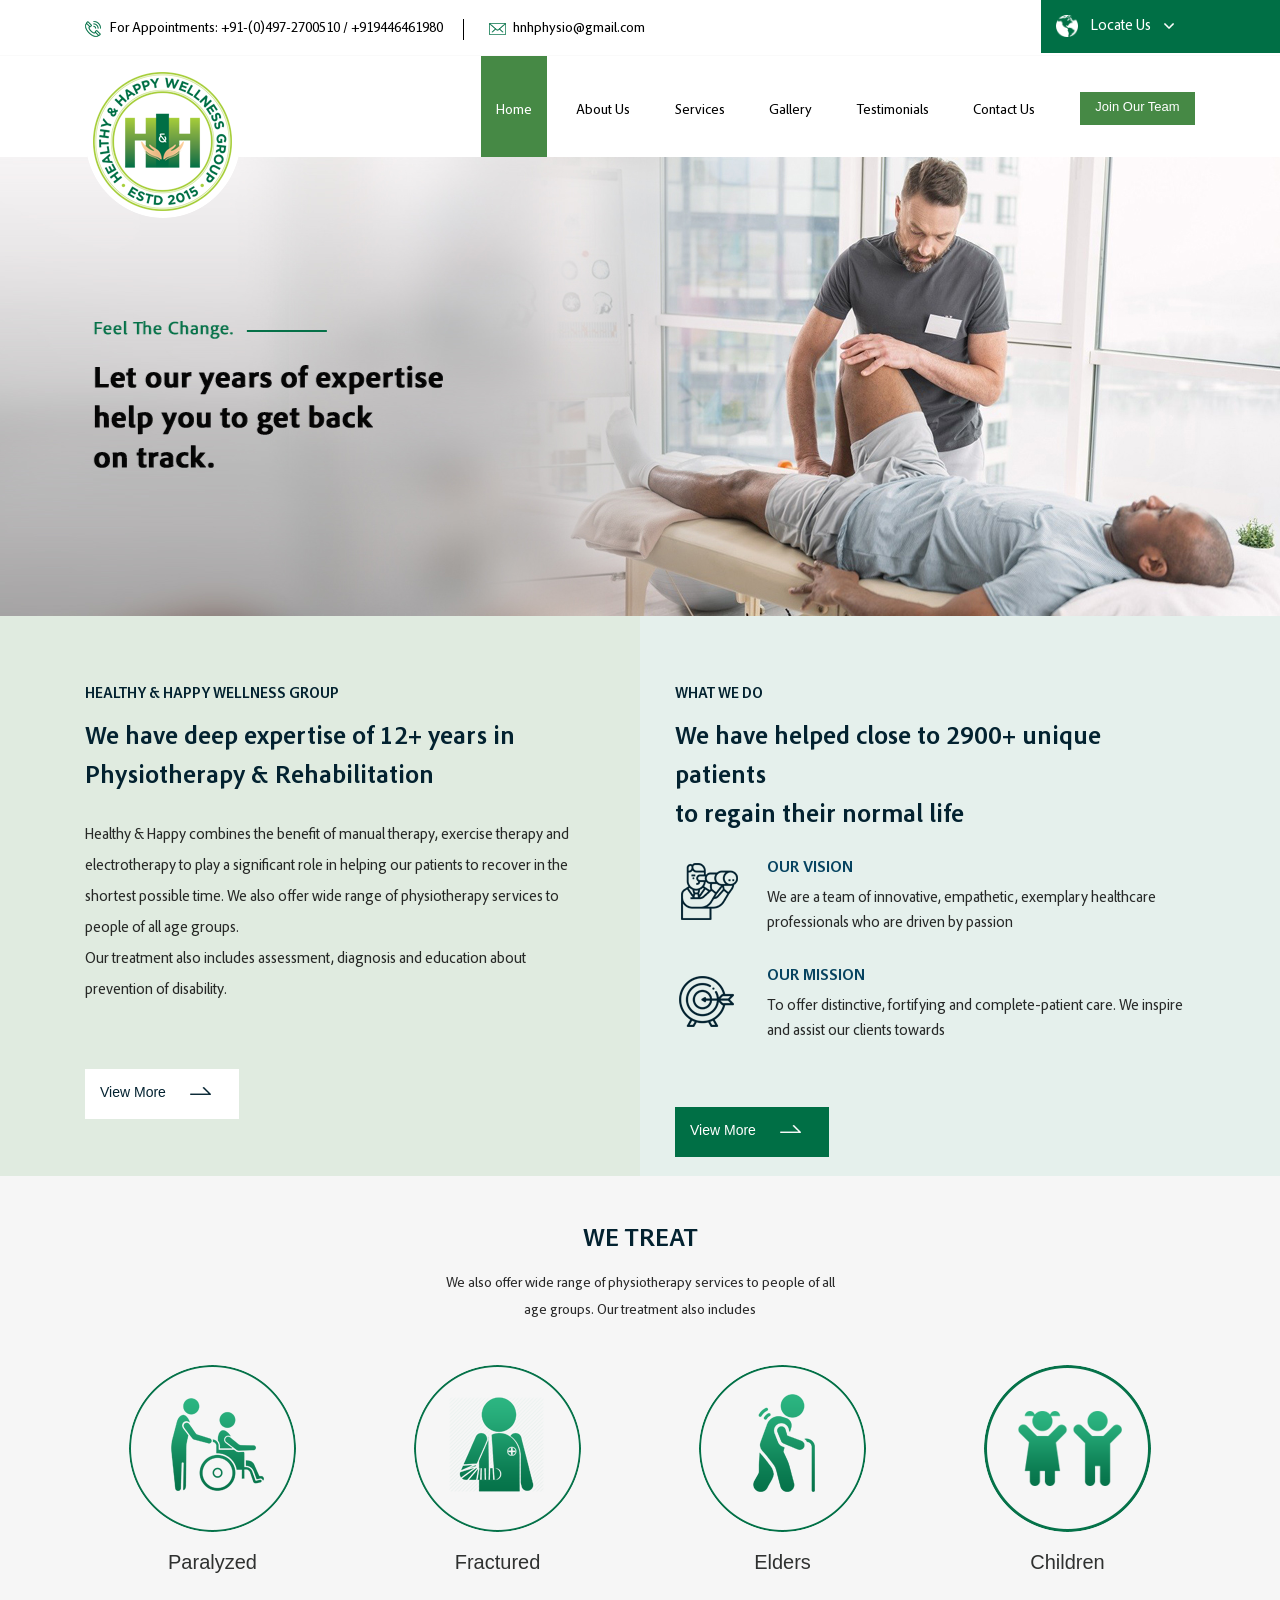
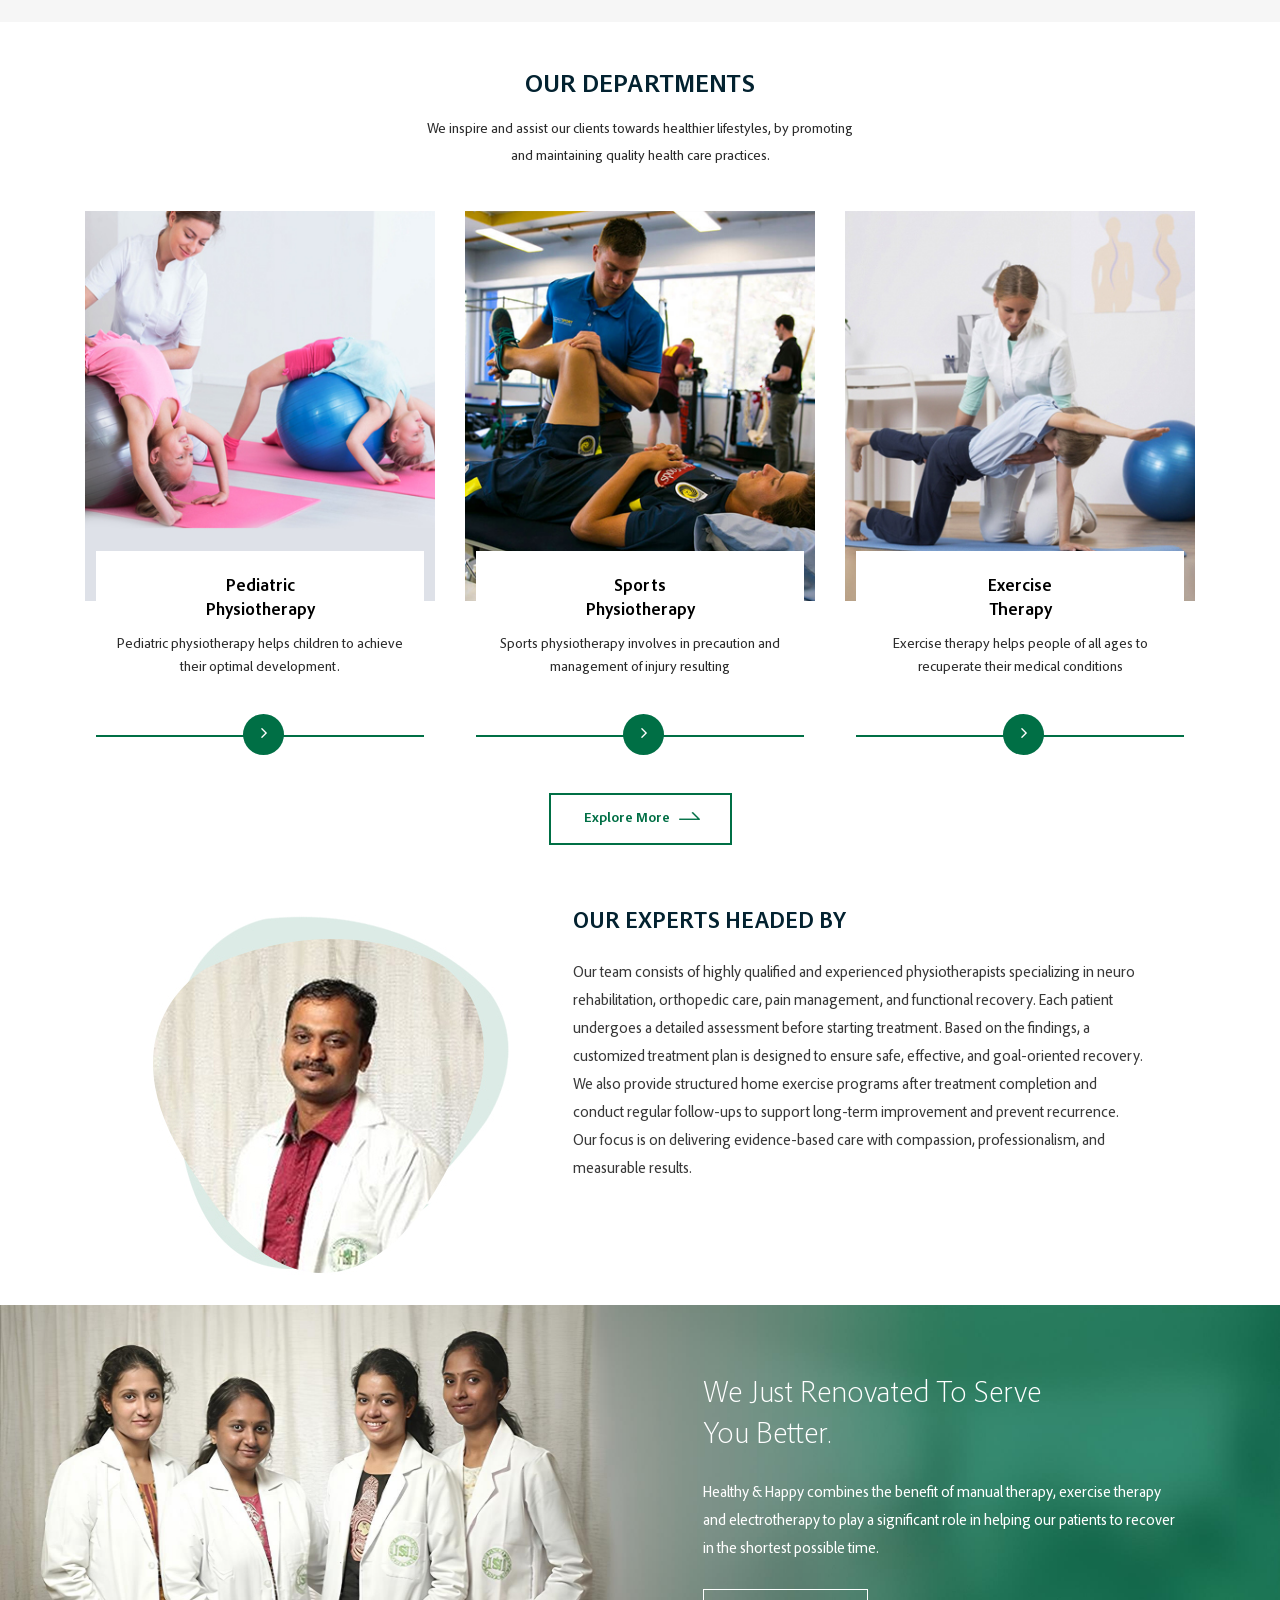
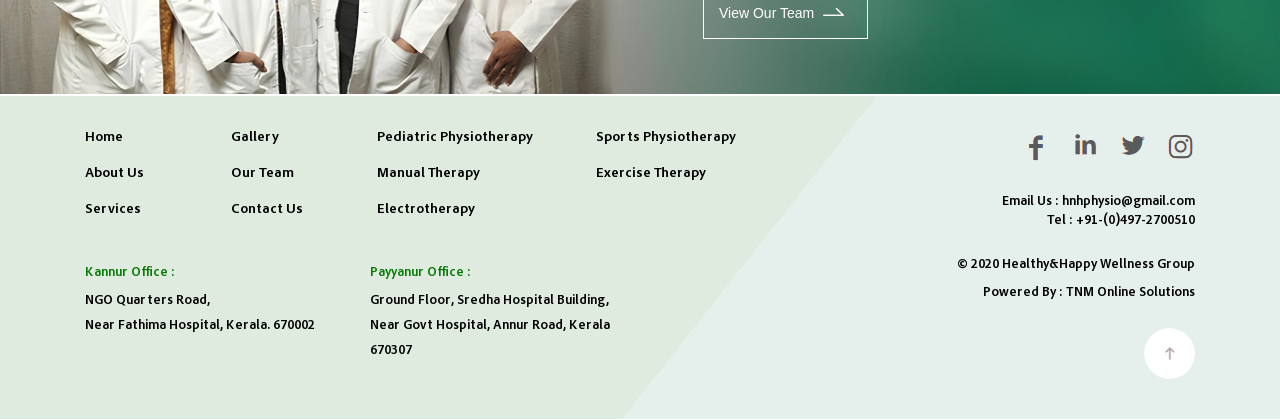
==== index.html @ 34bf558c "initial commit" ====
<!DOCTYPE html>
<html>
  <head>
    <meta http-equiv="Content-Type" content="text/html; charset=utf-8" />
    <title>
      Home | Healthy and Happy Wellness Group | Physiotherapy Center in Kannur
    </title>
    <link rel="icon" type="image/png" href="images/favicon.png" />
    <meta
      name="description"
      content="Healthy & Happy combines the benefit of manual therapy, exercise therapy and electrotherapy to play a significant role in helping our patients to recover in the shortest possible time. "
    />
    <meta
      name="keywords"
      content="Physiotherapy centers in kannur,Physiotherapists,Physiotherapy,Exercise therapy,Pediatric physiotherapy,Electrotherapy,Sports physiotherapy.Manual therapy"
    />
    <meta name="author" content="TNM Online Solutions" />
    <meta
      property="og:image"
      content="https://hnhwellnessgroup.com/images/og-image.jpg"
    />
    <meta property="og:site_name" content="Healthy and Happy Wellnessgroup " />

    <meta name="viewport" content="width=device-width, initial-scale=1.0" />
    <meta
      name="viewport"
      content="width=device-width, initial-scale=1, maximum-scale=1, user-scalable=0"
    />
    <link rel="stylesheet" type="text/css" href="css/bootstrap.css" />
    <link rel="stylesheet" href="css/owl.carousel.min.css" />
    <link rel="stylesheet" href="css/owl.theme.default.min.css" />
    <link rel="stylesheet" type="text/css" href="css/animate.css" />
    <link
      rel="stylesheet"
      href="https://cdnjs.cloudflare.com/ajax/libs/font-awesome/4.7.0/css/font-awesome.min.css"
    />
    <link rel="stylesheet" type="text/css" href="css/aos.css" />
    <link rel="stylesheet" type="text/css" href="css/happy.css" />
    <link rel="stylesheet" type="text/css" href="css/mobile.css" />
    <script type="text/javascript" src="js/jquery-3.4.1.min.js"></script>
    <script type="text/javascript" src="js/aos.js"></script>
    <script type="text/javascript" src="js/bootstrap.min.js"></script>
    <script src="https://ajax.googleapis.com/ajax/libs/jquery/3.4.1/jquery.min.js"></script>
    <link rel="stylesheet" href="css/flexslider.css" />
  </head>
  <body>
    <!-- TOP HEADER START -->

    <div class="top_header">
      <div class="container">
        <p class="top-address bord">
          <img src="images/tel.jpg" />
          For Appointments: +91-(0)497-2700510 / +919446461980
        </p>
        <p class="top-address">
          <img src="images/mail.jpg" />
          hnhphysio@gmail.com
        </p>
        <button class="locate">
          <span style="cursor: pointer" onclick="openNav()">
            <img src="images/globe.png" />
            Locate Us
            <img src="images/arrow-down.png" class="arrow-down" />
          </span>
        </button>
      </div>
    </div>

    <!-- TOP HEADER STOP -->

    <div id="myNav" class="overlay">
      <a href="javascript:void(0)" class="closebtn" onclick="closeNav()"
        >&times;</a
      >
      <div class="overlay-content">
        <div class="col-md-6 menu-panel">
          <iframe
            src="https://www.google.com/maps/embed?pb=!1m14!1m8!1m3!1d15617.494815952807!2d75.3723055!3d11.8790454!3m2!1i1024!2i768!4f13.1!3m3!1m2!1s0x0%3A0x91313e1a3570a539!2sHnH%20Physiotherapy%20and%20Wellness%20Center%20Kannur!5e0!3m2!1sen!2sin!4v1579870555144!5m2!1sen!2sin"
            width="100%"
            height="350"
            frameborder="0"
            style="border: 0"
            allowfullscreen=""
          ></iframe>
          <div class="modal-kannur">
            <strong>KANNUR OFFICE</strong> <br />
            Healthy & Happy Physiotherapy & Wellness Centre <br />
            Near Fathima Hospital, Kannur, Kerala. 670002 <br />
            Tel: +91-(0)497-2700510 , +919446461980
          </div>
        </div>

        <div class="col-md-6 menu-panelr">
          <iframe
            src="https://www.google.com/maps/embed?pb=!1m14!1m8!1m3!1d15603.898768705172!2d75.2104471!3d12.1138841!3m2!1i1024!2i768!4f13.1!3m3!1m2!1s0x0%3A0xd6998a115ddddc12!2sHealthy%20%26%20Happy%20Physiotherapy%20Clinic!5e0!3m2!1sen!2sin!4v1579870385156!5m2!1sen!2sin"
            width="100%"
            height="350"
            frameborder="0"
            style="border: 0"
            allowfullscreen=""
          ></iframe>
          <div class="modal-kannur">
            <strong>PAYYANUR OFFICE</strong> <br />
            Healthy & Happy Physiotherapy Clinic <br />
            Ground Floor, Sredha Hospital Building,<br />
            Near Govt Hospital, Annur Road,<br />
            Payyanur, Kerala 670307<br />
            Tel: +91-62380 55403, +91-(0)498-5209510
          </div>
        </div>
      </div>
    </div>

    <!-- BOTTOM HEADER START -->

    <div class="bottom_header">
      <div class="container">
        <a href="index.html"><img src="images/logo.png" class="logo" /></a>

        <div class="menu-nav">
          <div class="header_menu_area">
            <div class="mob_nav" id="mob_menu">
              <div></div>
              <div></div>
              <div></div>
              <div></div>
            </div>

            <a href="career.php" class="join-team">Join Our Team</a>

            <ul class="nav header_menu">
              <li><a href="index.html" class="active-link">Home</a></li>
              <li><a href="about.html">About Us</a></li>
              <li><a href="service.html">Services</a></li>
              <li><a href="gallery.html">Gallery</a></li>
              <li><a href="testimonial.html">Testimonials</a></li>
              <li><a href="contact.php">Contact Us</a></li>
              <li class="mb-join"><a href="career.php">Join Our Team</a></li>
            </ul>
          </div>
        </div>
      </div>
    </div>

    <!-- BOTTOM HEADER STOP -->

    <!-- slider -->
    <div class="banner-section">
      <section class="rev_slider_wrapper">
        <div id="slider1" class="rev_slider" data-version="5.0">
          <ul>
            <li data-transition="slidingoverlayleft">
              <img
                src="images/slider_1.jpg"
                data-bgposition="top center"
                data-bgfit="cover"
                data-bgrepeat="no-repeat"
                data-bgparallax="1"
              />
              <div
                class="tp-caption tp-resizeme"
                data-x="left"
                data-hoffset="15"
                data-y="center"
                data-voffset="10"
                data-transform_idle="o:1;"
                data-transform_in="x:[-175%];y:0px;z:0;rX:0;rY:0;rZ:0;sX:1;sY:1;skX:0;skY:0;opacity:0.01;s:3000;e:Power3.easeOut;"
                data-transform_out="s:1000;e:Power3.easeInOut;s:1000;e:Power3.easeInOut;"
                data-mask_in="x:[100%];y:0;s:inherit;e:inherit;"
                data-splitin="none"
                data-splitout="none"
                data-responsive_offset="on"
                data-start="700"
              >
                <img class="tag-imgs" src="images/tagline1.png" />
              </div>
            </li>

            <li data-transition="slidingoverlayleft">
              <img
                src="images/slider_2.jpg"
                data-bgposition="top center"
                data-bgfit="cover"
                data-bgrepeat="no-repeat"
                data-bgparallax="1"
              />
              <div
                class="tp-caption tp-resizeme"
                data-x="left"
                data-hoffset="15"
                data-y="center"
                data-voffset="10"
                data-transform_idle="o:1;"
                data-transform_in="x:[-175%];y:0px;z:0;rX:0;rY:0;rZ:0;sX:1;sY:1;skX:0;skY:0;opacity:0.01;s:3000;e:Power3.easeOut;"
                data-transform_out="s:1000;e:Power3.easeInOut;s:1000;e:Power3.easeInOut;"
                data-mask_in="x:[100%];y:0;s:inherit;e:inherit;"
                data-splitin="none"
                data-splitout="none"
                data-responsive_offset="on"
                data-start="700"
              >
                <img class="tag-imgs" src="images/tagline2.png" />
              </div>
            </li>

            <li data-transition="slidingoverlayleft">
              <img
                src="images/slider_4.jpg"
                data-bgposition="top center"
                data-bgfit="cover"
                data-bgrepeat="no-repeat"
                data-bgparallax="1"
              />
              <div
                class="tp-caption tp-resizeme"
                data-x="left"
                data-hoffset="15"
                data-y="center"
                data-voffset="10"
                data-transform_idle="o:1;"
                data-transform_in="x:[-175%];y:0px;z:0;rX:0;rY:0;rZ:0;sX:1;sY:1;skX:0;skY:0;opacity:0.01;s:3000;e:Power3.easeOut;"
                data-transform_out="s:1000;e:Power3.easeInOut;s:1000;e:Power3.easeInOut;"
                data-mask_in="x:[100%];y:0;s:inherit;e:inherit;"
                data-splitin="none"
                data-splitout="none"
                data-responsive_offset="on"
                data-start="700"
              >
                <img class="tag-imgs" src="images/tagline3.png" />
              </div>
            </li>

            <li data-transition="slidingoverlayleft">
              <img
                src="images/slider_3.jpg"
                data-bgposition="top center"
                data-bgfit="cover"
                data-bgrepeat="no-repeat"
                data-bgparallax="1"
              />
              <div
                class="tp-caption tp-resizeme"
                data-x="left"
                data-hoffset="15"
                data-y="center"
                data-voffset="10"
                data-transform_idle="o:1;"
                data-transform_in="x:[-175%];y:0px;z:0;rX:0;rY:0;rZ:0;sX:1;sY:1;skX:0;skY:0;opacity:0.01;s:3000;e:Power3.easeOut;"
                data-transform_out="s:1000;e:Power3.easeInOut;s:1000;e:Power3.easeInOut;"
                data-mask_in="x:[100%];y:0;s:inherit;e:inherit;"
                data-splitin="none"
                data-splitout="none"
                data-responsive_offset="on"
                data-start="700"
              >
                <img class="tag-imgs" src="images/tagline4.png" />
              </div>
            </li>
          </ul>
        </div>
      </section>
    </div>
    <!-- slider -->

    <!-- welcome -->
    <section class="panel-welcome">
      <div class="left-50"></div>
      <div class="right-50"></div>
      <div class="container">
        <div class="row" style="float: left">
          <div class="col-md-6 top-540">
            <h1>Healthy & Happy Wellness Group</h1>
            <h2>
              We have deep expertise of 12+ years in <br />
              Physiotherapy & Rehabilitation
            </h2>
            <p>
              Healthy & Happy combines the benefit of manual therapy, exercise
              therapy and electrotherapy to play a significant role in helping
              our patients to recover in the shortest possible time. We also
              offer wide range of physiotherapy services to people of all age
              groups. <br />
              Our treatment also includes assessment, diagnosis and education
              about prevention of disability.
            </p>
            <a href="about.html" class="nav-one">
              View More <img src="images/button_arrow1.png" />
            </a>
          </div>

          <div class="col-md-6 top-540 pl-35">
            <h1>What We Do</h1>
            <h2>
              We have helped close to 2900+ unique patients <br />to regain
              their normal life
            </h2>
            <div class="vision">
              <div class="vision-img"><img src="images/vision.png" /></div>
              <div class="vision-detail">
                <h1>Our Vision</h1>
                <p>
                  We are a team of innovative, empathetic, exemplary healthcare
                  professionals who are driven by passion
                </p>
              </div>
            </div>

            <div class="vision">
              <div class="vision-img"><img src="images/mission.png" /></div>
              <div class="vision-detail">
                <h1>our mission</h1>
                <p>
                  To offer distinctive, fortifying and complete-patient care. We
                  inspire and assist our clients towards
                </p>
              </div>
            </div>
            <a href="about.html" class="nav-two">
              View More <img src="images/button_arrow2.png" />
            </a>
          </div>
        </div>
      </div>
    </section>
    <!-- welcome -->

    <!-- we-treat-->
    <section class="treat-panel">
      <div class="container">
        <div class="row">
          <div class="col-md-12">
            <h1>We Treat</h1>
            <p>
              We also offer wide range of physiotherapy services to people of
              all <br />
              age groups. Our treatment also includes
            </p>
          </div>

          <!-- Paralyzed-->
          <div class="col-md-3 dp50">
            <div class="treat-hv">
              <div class="treat-img">
                <img class="img-fluid" src="images/treat_1.png" />
              </div>
              <div class="treat-name">Paralyzed</div>
            </div>
          </div>
          <!-- Paralyzed-->

          <!--Fractured-->
          <div class="col-md-3 dp50">
            <div class="treat-hv">
              <div class="treat-img">
                <img class="img-fluid" src="images/treat_2.png" />
              </div>
              <div class="treat-name">Fractured</div>
            </div>
          </div>
          <!-- Fractured-->

          <!--Elders-->
          <div class="col-md-3 dp50">
            <div class="treat-hv">
              <div class="treat-img">
                <img class="img-fluid" src="images/treat_3.png" />
              </div>
              <div class="treat-name">Elders</div>
            </div>
          </div>
          <!--Elders-->

          <!--Children-->
          <div class="col-md-3 dp50">
            <div class="treat-hv">
              <div class="treat-img">
                <img class="img-fluid" src="images/treat_4.png" />
              </div>
              <div class="treat-name">Children</div>
            </div>
          </div>
          <!--Children-->
        </div>
      </div>
    </section>
    <!-- we-treat-->

    <!-- ourdepartment-->
    <section class="department-panel">
      <div class="container">
        <div class="row">
          <div class="col-md-12">
            <h1>Our Departments</h1>
            <p>
              We inspire and assist our clients towards healthier lifestyles, by
              promoting <br />
              and maintaining quality health care practices.
            </p>
          </div>

          <div class="col-md-4">
            <div class="department-img">
              <img class="img-fluid" src="images/pediatric.jpg" />
            </div>
            <div class="dep-bg">
              <h1>
                Pediatric <br />
                Physiotherapy
              </h1>
              <p>
                Pediatric physiotherapy helps children to achieve <br />
                their optimal development.
              </p>
              <div class="nav-align">
                <a href="service.html" class="nav-center"
                  ><i class="fa fa-angle-right" aria-hidden="true"></i
                ></a>
              </div>
            </div>
          </div>

          <div class="col-md-4">
            <div class="department-img">
              <img class="img-fluid" src="images/sports.jpg" />
            </div>
            <div class="dep-bg">
              <h1>
                Sports <br />
                Physiotherapy
              </h1>
              <p>
                Sports physiotherapy involves in precaution and <br />
                management of injury resulting
              </p>
              <div class="nav-align">
                <a href="service.html" class="nav-center"
                  ><i class="fa fa-angle-right" aria-hidden="true"></i
                ></a>
              </div>
            </div>
          </div>

          <div class="col-md-4">
            <div class="department-img">
              <img class="img-fluid" src="images/exercise.jpg" />
            </div>
            <div class="dep-bg">
              <h1>
                Exercise <br />
                Therapy
              </h1>
              <p>
                Exercise therapy helps people of all ages to <br />
                recuperate their medical conditions
              </p>
              <div class="nav-align">
                <a href="service.html" class="nav-center"
                  ><i class="fa fa-angle-right" aria-hidden="true"></i
                ></a>
              </div>
            </div>
          </div>

          <div class="video_btn">
            <a href="service.html" class="freecall">
              Explore More <img src="images/button_arrow.png" />
            </a>
          </div>
        </div>
      </div>
    </section>
    <!-- ourdepartment-->

    <!--expert-->
    <section class="expert-sec">
      <div class="container">
        <div class="row">
          <div class="col-md-12">
            <img class="expert-img img-fluid" src="images/expert_head.jpg" />
            <!-- <h1></h1> -->
            <h2>Our Experts headed by</h2>
            <p>
              Our team consists of highly qualified and experienced physiotherapists specializing in neuro
rehabilitation, orthopedic care, pain management, and functional recovery.
Each patient undergoes a detailed assessment before starting treatment. Based on the findings, a
customized treatment plan is designed to ensure safe, effective, and goal-oriented recovery.
We also provide structured home exercise programs after treatment completion and conduct regular
follow-ups to support long-term improvement and prevent recurrence.
Our focus is on delivering evidence-based care with compassion, professionalism, and measurable
results.
            </p>
          </div>
        </div>
      </div>
    </section>
    <!--expert-->

    <!--team-->
    <section class="teambg">
      <div class="container">
        <div class="col-md-6 pull-right team-wd">
          <h1>
            We Just Renovated To Serve <br />
            You Better.
          </h1>
          <p>
            Healthy & Happy combines the benefit of manual therapy, exercise
            therapy and electrotherapy to play a significant role in helping our
            patients to recover in the shortest possible time.
          </p>
          <a href="team.html" class="team-nav"
            >View Our Team <img src="images/button_arrow2.png"
          /></a>
        </div>
      </div>
    </section>
    <!--team-->

    <section class="footer">
      <div class="container">
        <div class="row">
          <div class="col-md-8">
            <!--quicklinks-->
            <div class="link-20">
              <a href="index.html" class="nav-quick">Home</a>
              <a href="about.html" class="nav-quick">About Us</a>
              <a href="service.html" class="nav-quick">Services</a>
            </div>
            <div class="link-20">
              <a href="gallery.html" class="nav-quick">Gallery</a>
              <a href="team.html" class="nav-quick">Our Team</a>
              <a href="contact.php" class="nav-quick">Contact Us</a>
            </div>
            <div class="link-30">
              <a href="service.html" class="nav-quick"
                >Pediatric Physiotherapy</a
              >
              <a href="service.html" class="nav-quick">Manual Therapy</a>
              <a href="service.html" class="nav-quick">Electrotherapy</a>
            </div>
            <div class="link-30">
              <a href="service.html" class="nav-quick">Sports Physiotherapy</a>
              <a href="service.html" class="nav-quick">Exercise Therapy</a>
            </div>
            <!--quicklinks-->

            <div class="address">
              <h1>Kannur Office :</h1>
              <p>
                NGO Quarters Road,<br />
                Near Fathima Hospital, Kerala. 670002
              </p>
            </div>

            <div class="address">
              <h1>Payyanur Office :</h1>
              <p>
                Ground Floor, Sredha Hospital Building,<br />
                Near Govt Hospital, Annur Road, Kerala 670307
              </p>
            </div>
          </div>

          <div class="col-md-4">
            <div class="ftr-social">
              <a href="" class="hvr-ftr" style="margin-right: 0px"
                ><img src="images/f4.png"
              /></a>
              <a href="" class="hvr-ftr"><img src="images/f3.png" /></a>
              <a href="" class="hvr-ftr"><img src="images/f2.png" /></a>
              <a
                href="https://www.facebook.com/HnHPhysiotherapyKannur"
                target="_blank"
                class="hvr-ftr"
                ><img src="images/f1.png"
              /></a>
            </div>

            <div class="ftr-tel">
              Email Us : hnhphysio@gmail.com
              <strong class="tel-new">Tel : +91-(0)497-2700510</strong>
            </div>

            <div class="copyright">
              © 2020 Healthy&Happy Wellness Group <br />
              Powered By :
              <a
                class="tnm"
                href="https://tnmonlinesolutions.com/"
                target="_blank"
                >TNM Online Solutions</a
              >
            </div>

            <div id="stop" class="scrollTop">
              <span
                ><a href=""><img src="images/top.png" /></a
              ></span>
            </div>
          </div>
        </div>
      </div>
    </section>

    <script type="text/javascript" src="js/nav.js"></script>
    <script src="js/jquery-3.4.1.min.js"></script>
    <script src="js/happy.js"></script>

    <script>
      AOS.init({
        duration: 1000,
        once: 1,
      });
    </script>

    <script>
      // BY KAREN GRIGORYAN

      $(document).ready(function () {
        /******************************
      BOTTOM SCROLL TOP BUTTON
   ******************************/

        // declare variable
        var scrollTop = $(".scrollTop");

        $(window).scroll(function () {
          // declare variable
          var topPos = $(this).scrollTop();

          // if user scrolls down - show scroll to top button
          if (topPos > 100) {
            $(scrollTop).css("opacity", "1");
          } else {
            $(scrollTop).css("opacity", "0");
          }
        }); // scroll END

        //Click event to scroll to top
        $(scrollTop).click(function () {
          $("html, body").animate(
            {
              scrollTop: 0,
            },
            800
          );
          return false;
        }); // click() scroll top EMD

        /*************************************
    LEFT MENU SMOOTH SCROLL ANIMATION
   *************************************/
        // declare variable
        var h1 = $("#h1").position();
        var h2 = $("#h2").position();
        var h3 = $("#h3").position();

        $(".link1").click(function () {
          $("html, body").animate(
            {
              scrollTop: h1.top,
            },
            500
          );
          return false;
        }); // left menu link2 click() scroll END

        $(".link2").click(function () {
          $("html, body").animate(
            {
              scrollTop: h2.top,
            },
            500
          );
          return false;
        }); // left menu link2 click() scroll END

        $(".link3").click(function () {
          $("html, body").animate(
            {
              scrollTop: h3.top,
            },
            500
          );
          return false;
        }); // left menu link3 click() scroll END
      }); // ready() END
    </script>

    <!-- revolution slider js -->
    <script src="js/jquery.themepunch.tools.min.js"></script>
    <script src="js/jquery.themepunch.revolution.min.js"></script>
    <script src="js/revolution.extension.actions.min.js"></script>
    <script src="js/revolution.extension.carousel.min.js"></script>
    <script src="js/revolution.extension.kenburn.min.js"></script>
    <script src="js/revolution.extension.layeranimation.min.js"></script>
    <script src="js/revolution.extension.migration.min.js"></script>
    <script src="js/revolution.extension.navigation.min.js"></script>
    <script src="js/revolution.extension.parallax.min.js"></script>
    <script src="js/revolution.extension.slideanims.min.js"></script>
    <script src="js/revolution.extension.video.min.js"></script>
    <script>
      function revolutionSliderActiver() {
        if ($(".rev_slider_wrapper #slider1").length) {
          $("#slider1").revolution({
            sliderType: "standard",
            sliderLayout: "auto",
            delay: 5000,

            navigationType: "bullet",
            navigationArrows: "0",
            navigationStyle: "preview3",

            dottedOverlay: "yes",

            hideTimerBar: "off",
            onHoverStop: "off",
            navigation: {
              arrows: { enable: true },
            },
            gridwidth: [1200],
            gridheight: [459, 459, 459, 459],
          });
        }
      }
      $(document).ready(function (e) {
        revolutionSliderActiver();
      });
    </script>

    <script>
      function openNav() {
        document.getElementById("myNav").style.height = "100%";
      }
      function closeNav() {
        document.getElementById("myNav").style.height = "0%";
      }
    </script>
  </body>
</html>
---- css/happy.css ----
@font-face {
  font-family: 'AdobeClean-Regular';
  src: url('../fonts/AdobeClean-Regular.eot?#iefix') format('embedded-opentype'),  
  url('../fonts/AdobeClean-Regular.woff') format('woff'), 
  url('../fonts/AdobeClean-Regular.ttf')  format('truetype'), 
  url('../fonts/AdobeClean-Regular.svg#AdobeClean-Regular') format('svg');
  font-weight: normal;
  font-style: normal;
}

@font-face {
  font-family: 'AdobeClean-Bold';
  src: url('../fonts/AdobeClean-Bold.eot?#iefix') format('embedded-opentype'),  
  url('../fonts/AdobeClean-Bold.woff') format('woff'), 
  url('../fonts/AdobeClean-Bold.ttf')  format('truetype'), 
  url('../fonts/AdobeClean-Bold.svg#AdobeClean-Bold') format('svg');
  font-weight: normal;
  font-style: normal;
}

@font-face {
  font-family: 'AdobeClean-Light';
  src: url('../fonts/AdobeClean-Light.eot?#iefix') format('embedded-opentype'),  
  url('../fonts/AdobeClean-Light.woff') format('woff'), 
  url('../fonts/AdobeClean-Light.ttf')  format('truetype'), 
  url('../fonts/AdobeClean-Light.svg#AdobeClean-Light') format('svg');
  font-weight: normal;
  font-style: normal;
}

body{

}

p{
	font-family: 'AdobeClean-Regular'!important;
}

h1{
	font-family: 'AdobeClean-Bold' !important;
}

h2{
	font-family: 'AdobeClean-Bold' !important;
}


a{
	  transition: all ease-in-out 0.5s;
    -o-transition: all ease-in-out 0.5s;
    -ms-transition: all ease-in-out 0.5s;
    -moz-transition: all ease-in-out 0.5s;
    -webkit-transition: all ease-in-out 0.5s;
}

/* width */
::-webkit-scrollbar {
 width:4px;
}

/* Track */
::-webkit-scrollbar-track {
 box-shadow: inset 0 0 0px #006f45; 
 border-radius:0px;
}

/* Handle */
::-webkit-scrollbar-thumb {
 background:#006f45;
 border-radius:0px;
}



.tel-new{
    float:left;
    font-weight:normal;
    width:100%;
}

.top_header{
	width: 100%;
	float: left;
	height: 56px;
	display: flex;
	align-items: center;
	background: #FFFFFF;
	position: relative;
	border-bottom: solid 1px rgba(0, 0, 0, 0.02);
}

.top-address{
	font-size: 14px;
	color: #000000;
	position: relative;
	display: inline-block;
	padding: 0px 0px 0px 25px!important;
	border-right: 0px;
	margin: 0px!important;
}

.top-address img{
	position: absolute;
	top: 0;
	left: 0;
}

.bord{
	padding: 0px 20px 0px 25px!important;
	border-right: 1px solid #000000;
	margin: 0px 20px 0px 0px!important;
}

.locate{
	background: #006f45;
	padding: 15px;
	border: 0;
	color: #FFFFFF;
	width: 239px;
	text-align: left;
	position: absolute;
	top: 0;
	font-size: 15px;
	font-family: 'AdobeClean-Regular'!important;
	right: 0;
	/*bottom: 0;*/
}

.locate:focus{
	outline: 0;
}

.locate img{
	height: 22px;
	padding-right: 10px;
}

.arrow-down{
	height: 10px!important;
	margin-left: 10px;
}





.bottom_header{
	width: 100%;
	float: left;
	background: #FFFFFF;
	/*background: gold;*/
}

.logo{
	margin-bottom: -61px;
	position: relative;
	z-index: 11;
}

.nav{
	float: right;
}

.nav li{
	margin-right: 10px;
}

.nav li:last-child{
	margin-right: 0px;
}

.nav li a{
	padding: 40px 10px;
	float: left;
	font-size: 14px;
	font-family: 'AdobeClean-Regular'!important;
	color: #000000;
	position: relative;
	z-index: 1;
	overflow: hidden;
}

.nav li a:hover{
	text-decoration: none;
	color: #FFFFFF;
}

.nav li a::before{
	content: '';
	position: absolute;
	top: 0;
	left: 0;
	height: 100%;
	width: 100%;
	background: #006f45;
	z-index: -1;
	opacity: 0;
	transform: scale(0)rotate(0deg);
	transition-duration: .5s;
}

.nav li a:hover::before{
	opacity: 1;
	transform: scale(2)rotate(90deg);
}

.active-link{
	background: #468945;
	color: #FFFFFF!important;
}

.slider{
	float:left;
	width:100%;
	height:350px;
	background:#000;
}


.left-50{
	float:left;
	width:50%;
	background:#e0ebe0;
	padding-top:70px;
	height: 560px;
}


.right-50{
	float:left;
	width:50%;
	background:#e5f0ec;
	padding-top:70px;
	height: 560px;
}

.panel-welcome{
	height: 560px;
	float:left;
	width:100%;
}


.panel-welcome h1{
	width:100%;
	float:left;
	font-size:15px;
	color:#032230;
	text-transform:uppercase;
}

.top-540{
	margin-top: -490px;
}


.panel-welcome h2{
	width:100%;
	float:left;
	font-size:25px;
	color:#032230;
	line-height:28px;
	margin-top: 7px;
	line-height: 39px;
}

.panel-welcome p{
	width:100%;
	float:left;
	font-size:15px;
	color: rgba(0, 0, 0, 0.83);
	line-height: 31px;
	padding-right: 30px;
	margin-top: 15px;
}

.nav-one{
	float:left;
	background:#ffff;
	color:#032230;
	font-size:14px;
	width:154px;
	height:50px;
	padding-left:15px;
	line-height: 47px;
	margin-top:47px;
}

.nav-one img{
	position:relative;
	top: -2px;
	left: 19px;
}

.nav-one:hover {
	text-decoration:none !important;
	margin-left:10px;
}

.pr-none{
	padding-right:0px !important;
}

.pl-35{
	padding-left:35px;
}

.vision{
	float:left;
	width:100%;
	margin-top:15px;
}

.vision-img{
	float:left;
	width:67px;
}

.vision-detail{
	float:left;
	width:85%;
	padding-left: 25px;
}

.vision-detail h1{
	float:left;
	width:100%;
	font-size:16px;
	color:#064360;
	text-transform:uppercase;
}

.vision-detail p{
    width: 100%;
    float: left;
    font-size: 15px;
    color: rgba(0, 0, 0, 0.83);
    line-height: 25px;
    margin-top: 0px !important;
    padding-right: 0px;
}

.nav-two {
    float: left;
    background: #006f45;
    color: #ffff;
    font-size: 14px;
    width: 154px;
    height: 50px;
    padding-left: 15px;
    line-height: 47px;
    margin-top: 47px;
}

.nav-two:hover {
    text-decoration: none !important;
    margin-left: 10px;
    color:#ffff;
}

.nav-two img{
	
	position:relative;
	top: -2px;
	left: 19px;
}

.treat-panel{
	float:left;
	width:100%;
	background:#f6f6f6;
	padding-top:50px;
	padding-bottom: 30px;
}

.treat-panel p{
	float:left;
	font-size: 14px;
	color: rgba(0, 0, 0, 0.83);
	width:100%;
	text-align:center;
	line-height:27px;
	margin-bottom: 40px;
}

.treat-panel h1{
	width:100%;
	float:left;
	color:#032230;
	font-size:25px;
	text-transform:uppercase;
	text-align:center;
	margin-bottom:15px;
}

.treat-img{
	float:left;
	width:100%;
	text-align:center;
}

.treat-hv{
	float:left;
	width:100%;
	text-align:center;
	cursor:pointer;
	color: #2f3130;
	  transition: all ease-in-out 0.5s;
    -o-transition: all ease-in-out 0.5s;
    -ms-transition: all ease-in-out 0.5s;
    -moz-transition: all ease-in-out 0.5s;
    -webkit-transition: all ease-in-out 0.5s;
}



.treat-hv:hover{
color:#0e8155;
margin-top:-10px;
  transition: all ease-in-out 0.5s;
    -o-transition: all ease-in-out 0.5s;
    -ms-transition: all ease-in-out 0.5s;
    -moz-transition: all ease-in-out 0.5s;
    -webkit-transition: all ease-in-out 0.5s;
}

.treat-name{
	float:left;
	width:100%;
	font-size:20px;
	text-align:center;
	padding-top:15px;
	padding-bottom:15px;
}

.department-panel {
    float: left;
    width: 100%;
    padding-top: 50px;
    padding-bottom: 30px;
}

.department-panel  h1 {
    width: 100%;
    float: left;
    color: #032230;
    font-size: 25px;
    text-transform: uppercase;
    text-align: center;
    margin-bottom: 15px;
}

.department-panel p {
    float: left;
    font-size: 14px;
    color: rgba(0, 0, 0, 0.83);
    width: 100%;
    text-align: center;
    line-height: 27px;
    margin-bottom: 40px;
}


.department-img{
	float:left;
	width:100%;
}

.department-img img{
	float:left;
	width:100%;
}

.dep-bg{
	float:left;
	background:white;
	width: 328px;
	height:186px;
	margin-left:11px;
	margin-right:11px;
	border-bottom:solid 2px #006f45;
	margin-top: -50px;
}

.dep-bg h1{
	float:left;
	width:100%;
	text-align:center;
	line-height:24px;
	font-size:17px;
	text-transform:none !important;
	color:#000000;
	padding-top:25px;
	margin-bottom: 10px !important;
}

.dep-bg p{
	text-align:center;
	float:left;
	font-size:14px;
	width:100%;
	color: rgba(0, 0, 0, 0.83);
	line-height: 23px;
}

.nav-center{
	float: left;
	width: 41px;
	height: 41px;
	border-radius: 50%;
	text-align: center;
	background-color: #006f45;
	text-align: center;
	margin-top: -6px;
	color: #fff;
	font-size: 18px;
	line-height: 39px;
}

.nav-center:hover{
	color:#fff;
	background:#000;
	text-decoration:none;
}

.nav-align{
    /* float: left; */
    width: 100%;
    text-align: center;
    margin-top:0px;
    width: 64px;
    padding-right: 15px;
    padding-left: 15px;
    margin-right: auto;
    margin-left: auto;
}

.video_btn {
    float: left;
    width: 100%;
    text-align: center;
    margin-top: 53px;
}

.freecall {
    /* float: left; */
    width: 245px;
    height: 58px;
    text-align: center;
    color: #006f45;
    background: #fff;
    border:solid 2px #006f45;
    font-family: 'AdobeClean-Bold';
    font-size: 14px;
    line-height: 59px;
    transition: all ease-in-out 0.5s;
    -o-transition: all ease-in-out 0.5s;
    -ms-transition: all ease-in-out 0.5s;
    -moz-transition: all ease-in-out 0.5s;
    -webkit-transition: all ease-in-out 0.5s;
    padding: 17px;
    padding-left: 33px;
    padding-right: 33px;
}

.freecall:hover {
	text-decoration:none !important;
	margin-left:-8px;
	color:#006f45;
	border:solid 2px #000;
}

.freecall img{
	position:relative;
	top: -2px;
	left: 5px;
}

.expert-sec{
	float:left;
	width:100%;
	padding-top:20px;
	padding-bottom:20px;
}

.expert-img{
	margin-left:50px;
	float:left;
	margin-right: 45px;
}

.expert-sec h1{
	font-size:15px;
	color: rgba(3, 34, 48, 0.63);
	text-transform:uppercase;
	padding-top: 80px;
}

.expert-sec h2{
	font-size:23px;
	color: #032230;
	text-transform:uppercase;
	padding-top:10px;
}

.expert-sec p{
	color: rgba(0, 0, 0, 0.78);
	font-size:15px;
	line-height: 28px;
	padding-top: 16px;
	padding-right: 50px;
}

.teambg{
	float:left;
	width:100%;
	background-size: cover;
	height:389px;
	background: url(../images/ourteam1.jpeg);
	background-repeat: round;
}

.pull-right{
	float:right;
}

.teambg h1{
	font-family: 'AdobeClean-Light' !important;
	font-size: 30px;
	color:#fff;
	line-height:28px;
	padding-top: 70px;
	line-height: 41px;
	float:left;
	width:100%;
	padding-left:48px;
}

.teambg p{
	float:left;
	width:100%;
	color:#ffffff;
	font-size:15px;
	line-height:28px;
	padding-left:48px;
	margin-top: 15px;
	margin-bottom: 15px;
}

.team-nav{
    float: left;
    background: rgba(0, 111, 69, 0);
    color: #ffff !important;
    font-size: 14px;
    border: solid 1px #fff;
    width: 165px;
    height: 50px;
    padding-left: 15px;
    line-height: 47px;
    text-decoration: none !important;
    margin-top: 10px;
    margin-left: 48px;
}

.team-nav:hover{
    background: #006f45;
    border: solid 1px #006f45;
}

.team-nav img{
	position: relative;
	top: -2px;
	left: 4px;
	left: 4px;
}

.footer{
	float:left;
	width:100%;
	background-size:cover;
	background: url(../images/footer_bg.png);
	padding-top: 34px;
	background-position:50%;
	/* height:323px; */
	padding-bottom: 40px;
	background-repeat: no-repeat;
}

.nav-quick{
	float:left;
	width:100%;
	font-size:14px;
	color:#000000;
	padding-bottom:15px;
	font-family: 'AdobeClean-Bold';
}

.nav-quick:hover{
	color:#126542;
	text-decoration:none;
}

.link-30{
	float:left;
	width: 30%;
}

.link-20{
	float:left;
	width:20%;
}

.address{
	float:left;
	width:100%;
	width: 39%;
	margin-top:30px;
}

.address h1{
	float:left;
	width:100%;
	font-size:13px;
	color:#077a07;
}

.address p{
	float:left;
	width:100%;
	color:#000000;
	font-size:13px;
	line-height: 25px;
	font-family: 'AdobeClean-Bold' !important;
}

.ftr-social{
	float:left;
	width:100%;
	text-align:right;
}

.hvr-ftr{
	margin-right:20px;
	float: right;
}

.hvr-ftr:hover{
	margin-top:-4px;
}

.ftr-tel{
	float:left;
	width:100%;
	text-align:right;
	color:#000000;
	font-size:13px;
	font-family: 'AdobeClean-Bold' !important;
	padding-top:28px;
}

.ftr-tel span{
	padding-left:7px;
	padding-right:7px;
}

.copyright{
	float:left;
	width:100%;
	text-align:right;
	color:#000000;
	font-size:13px;
	font-family: 'AdobeClean-Bold' !important;
	padding-top: 20px;
	line-height: 28px;
}

.tnm{
color:#000000;	
}

.tnm:hover{
	text-decoration:none;
	color:#077a07;
}

.nav-top{
	float:left;
	width:100%;
	text-align:right;
	margin-top:20px;
}


.scrollTop {
  /* position: fixed; */
  /* right: 10%; */
  /* bottom: 10px; */
  /* background-color: #BE3F48; */
  /* padding: 20px; */
  opacity: 0;
  transition: all 0.4s ease-in-out 0s;
  float: left;
  width: 100%;
  text-align: right;
  margin-top: 20px;
}

.scrollTop a {
  font-size: 18px;
  color: #fff;
}

.banner-section{
	float:left;
	width:100%;
}

.tag-imgs{
	margin-left:30px !important;
}




.menu-nav{
  float: right;
  /* padding-top: 18px; */
}

.header_menu_area {
  /* width: 100%; */
  float: right;
  position: relative;
  text-align: center;
  /* margin-top: 6px; */
  }
  .header_menu_area > .mob_nav {
    display: none; }
  .header_menu_area > ul {
    width: auto;
    display: inline-block;
    vertical-align: middle;
    margin-bottom: 0px;
    padding-left: 0px;
    /* padding-right: 20px; */
    }
    .header_menu_area > ul > li {
      width: auto;
      display: inline-block;
      vertical-align: middle; }
      .header_menu_area > ul > li > a {
        width: auto;
        float: left;
        position: relative;
        font-size: 14px;
        /* font-family: 'Palanquin-Regular'; */
        font-weight: normal;
        color: #010101;
        line-height: 110px;
        letter-spacing: 0px !important;
        padding: 0px 15px;
        z-index: 1;
        transition: all ease-in-out 0.5s;
        -o-transition: all ease-in-out 0.5s;
        -ms-transition: all ease-in-out 0.5s;
        -moz-transition: all ease-in-out 0.5s;
        -webkit-transition: all ease-in-out 0.5s;
        /* text-transform: uppercase; */
        text-decoration: none;
        /* padding-left: 20px; */
        /* padding-right: 20px; */
        /* font-weight: 600; */
        letter-spacing: 0px !important;
        height: 101px;
        }
        .header_menu_area > ul > li > a:hover {
          color: #ffffff !important;
          /* border-bottom: solid 1px #000; */
          }
        .header_menu_area > ul > li > a::after {
          content: '';
          position: absolute;
          width: 100%;
          text-decoration:none !important;
          height: 0px;
          /* background: #094e7b; */
          left: 0;
          bottom: 0;
          z-index: -1;
          transition: all ease-in-out 0.5s;
          -o-transition: all ease-in-out 0.5s;
          -ms-transition: all ease-in-out 0.5s;
          -moz-transition: all ease-in-out 0.5s;
          -webkit-transition: all ease-in-out 0.5s;
          }
        .header_menu_area > ul > li > a:hover::after {
          height: 100%; }
      @media (max-width: 1120px) {
  .header_menu_area {
    position: inherit; }
    .header_menu_area > .mob_nav {
      display: block;
      float: right;
      width: 28px;
      height: 28px;
      /* margin: 24px 0px; */
      cursor: pointer;
      transform: rotate(0);
      -ms-transform: rotate(0);
      -webkit-transform: rotate(0);
      transition: all ease-in-out 0.5s;
      -o-transition: all ease-in-out 0.5s;
      -ms-transition: all ease-in-out 0.5s;
      -moz-transition: all ease-in-out 0.5s;
      -webkit-transition: all ease-in-out 0.5s;
      margin-top: 35px;
      }
      .header_menu_area > .mob_nav > div {
        background: #006f45;
        border-radius: 30px;
        -moz-border-radius: 30px;
        -webkit-border-radius: 30px;
        display: block;
        height: 3px;
        left: 0;
        position: absolute;
        transform: rotate(0);
        -ms-transform: rotate(0);
        -webkit-transform: rotate(0);
        transition: all ease-in-out 0.5s;
        -o-transition: all ease-in-out 0.5s;
        -ms-transition: all ease-in-out 0.5s;
        -moz-transition: all ease-in-out 0.5s;
        -webkit-transition: all ease-in-out 0.5s;
        width: 100%;
        }
        .header_menu_area > .mob_nav > div:nth-child(1) {
          top: 2px;
          }
        .header_menu_area > .mob_nav > div:nth-child(2), .header_menu_area > .mob_nav > div:nth-child(3) {
          top: 13px; }
        .header_menu_area > .mob_nav > div:nth-child(4) {
          top: 23px; }

  .mob_nav.open > div:nth-child(1), .mob_nav.open > div:nth-child(4) {
    left: 50%;
    top: 18px;
    width: 0%; }
  .mob_nav.open > div:nth-child(2) {
    background: #191919;
    -webkit-transform: rotate(45deg);
    transform: rotate(45deg);
    -ms-transform: rotate(45deg);
    -webkit-transform: rotate(45deg);
    }
  .mob_nav.open > div:nth-child(3) {
    background: #0b0b0b;
    -webkit-transform: rotate(-45deg);
    transform: rotate(-45deg);
    -ms-transform: rotate(-45deg);
    -webkit-transform: rotate(-45deg);
    }

  .header_menu_area > ul {
    width: 100%;
    position: absolute;
    top: 100%;
    left: 0;
    background: #006f45;
    padding: 20px 0px !important;
    min-height: 100vh;
    visibility: hidden;
    opacity: 0;
    z-index: 9 !important;
    transition: all ease-in-out 0.5s;
    -o-transition: all ease-in-out 0.5s;
    -ms-transition: all ease-in-out 0.5s;
    -moz-transition: all ease-in-out 0.5s;
    -webkit-transition: all ease-in-out 0.5s;
    top: 157px;
    }
    .header_menu_area > ul > li {
      width: 100%; }
      .header_menu_area > ul > li > a {
        color: #fff;
        width: 100%;
        line-height: 30px;
        padding: 10px 5%;
        text-align: left;
        border-bottom: solid 1px rgba(255, 255, 255, 0.1); }
        .header_menu_area > ul > li > a::after {
          width: 0px;
          height: 100%;
          background: #fff; }
        .header_menu_area > ul > li > a:hover::after {
          width: 4px; }
  .header_menu_area ul.view {
    visibility: visible;
    opacity: 1;
    z-index: 100;
    z-index: 1111 !important;
    }

  .header_user_area {
    right: calc(5% + 70px); } }

.active-menu{
  background: rgba(57, 57, 59, 0);
  color: #f41428 !important;
}

.join-team{
	float: right;
	width: 115px;
	height: 33px;
	color: #fff;
	text-align: center;
	font-size: 13px;
	background-color: #468945;
	line-height: 30px;
	margin-top: 36px;
	margin-left: 20px;
}

.join-team:hover{
	text-decoration:none !important;
	color:#fff !important;
	background-color: #000;
}


.page-slider{
	float:left;
	width:100%;
	background-size:cover;
	background-position:50%;
	/* height:650px; */
	background: url(../images/abtpage.jpg);
	padding-top: 70px;
	padding-bottom: 70px;
	background-attachment: fixed !important;
    background-position: center center !important;
    background-repeat: no-repeat !important;
    background-size: cover !important;
    position: relative;
}

.page-slider h1{
	text-transform:uppercase;
	color: rgba(255, 255, 255, 0.86);
	float:left;
	width:100%;
	text-align:center;
	font-size:14px;
}

.page-slider h2{
	color:#fff;
	float:left;
	width:100%;
	text-align:center;
	font-size: 30px;
	line-height: 42px;
	padding-top: 5px;
}

.abt-intro{
	float:left;
	width:100%;
	padding-top:45px;
	padding-bottom:45px;
}

.abt-intro p{
	text-align:center;
	float:left;
	width:100%;
	font-size: 15px;
	line-height: 30px;
	color: rgba(0, 0, 0, 0.84);
	padding-left: 85px;
	padding-right: 85px;
}

.abt-intro h1{
	width: 100%;
    float: left;
    font-size: 25px;
    text-align:center;
    color: #032230;
    text-transform: uppercase;
}

.vm-sec{
	float:left;
	width:100%;
	/* padding-top:15px; */
	padding-bottom:45px;
}

.vm-icon{
	float:left;
	width:100%;
	text-align:center;
}

.v-headding{
	float: left;
	width: 100%;
	font-size: 18px;
	text-align:center;
	color: #2e3132;
	text-transform: uppercase;
	font-family: 'AdobeClean-Bold' !important;
	padding-top: 9px;
}

.v-details{
	float:left;
	width:100%;
	font-family: 'AdobeClean-Regular'!important;
	text-align:center;
	color: rgb(0, 0, 0);
	font-size: 14px;
	line-height: 25px;
	padding-left:15px;
	padding-right:15px;
	margin-top: 3px;
}

.we-do{
	float:left;
	width:100%;
	padding-top: 40px;
	background: #e5f0ec;
	padding-bottom: 30px;
	margin-bottom:30px;
}

.we-do h1{
    width: 100%;
    float: left;
    font-size: 25px;
    /* text-align: center; */
    color: #032230;
    text-transform: uppercase;
    padding-top: 42px;
}

.we-do p{
	/* text-align: center; */
	float: left;
	width: 100%;
	font-size: 15px;
	line-height: 30px;
	color: rgba(0, 0, 0, 0.84);
	/* padding-left: 85px; */
	/* padding-right: 85px; */
}


.tr-given{
	float:left;
	width:100%;
	padding-top: 35px;
	padding-bottom: 50px;
}

.tr-given h1 {
    width: 100%;
    float: left;
    font-size: 25px;
    text-align: center;
    color: #032230;
    text-transform: uppercase;
    padding-bottom: 23px;
}

.tr-given p{
	float:left;
	padding-right: 20px;
	font-size: 15px;
	color: rgba(0, 0, 0, 0.88);
}


.star-icon{
	font-size: 12px !important;
	padding-right: 2px !important;
	color: rgba(7, 122, 7, 0.29);
}


.service-panel{
	float:left;
	width:100%;
	padding-top:45px;
	padding-bottom:45px;
}

.service-panel p{
	text-align:left;
	font-size: 15px;
	line-height: 30px;
	color: rgba(0, 0, 0, 0.84);
}

.service-panel h1{
    font-size: 25px;
    text-align:left;
    color: #032230;
    text-transform: uppercase;
}


.list-one{
	float:left;
	width:100%;
}

.list-one img{
	float:left;
	margin-right:25px;
}

.kannur-branch{
	float:left;
	width:100%;
	text-align:left;
	margin-top:20px;
}

.kannur-branch h1{
	float:left;
	width:100%;
	text-align:left;
	color: #077a07;
	font-size: 17px;
}

.kannur-branch p{
	float:left;
	width:100%;
	text-align:left;
	font-size: 14px;
	color: rgba(0, 0, 0, 0.96);
	padding-left: 0px;
	padding-right: 0px;
	line-height: 28px;
}


.mct_form {
    border-bottom: 1px solid #b0aaaa;
    color: #272626;
    display: block;
    font-size: 13px;
    /* text-transform: uppercase; */
    height: 50px;
    margin-bottom: 35px !important;
    padding: 0 20px;
    outline: none;
    background: #ffffff;
    width: 100%;
    padding-left:0px;
    border: none;
    transition: all 500ms ease;
    border: solid 1px rgba(46, 67, 110, 0.22);
    margin-top: 3px;
    width: 100%;
    float: left;
    padding: 15px;
    margin-top: 17px;
    border-radius: 5px;
}

.mct_form:hover{
    border-bottom: solid 1px rgb(226, 12, 24);
}

.contact-label {
    float: left;
    width: 100%;
    text-align: left;
    font-size: 14px;
    color: #000;
    font-weight: 500;
}

.pull-left{
	float:left;
}

.info-tag {
    line-height: 23px;
    font-size: 14px;
    color: rgba(0, 0, 0, 0.93);
    margin-top: 19px;
}

.contact-snd{
    text-transform: uppercase;
    /* border-radius: 100px; */
    font-size: 12px;
    font-weight: 700;
    font-style: normal;
    font-stretch: normal;
    line-height: normal;
    /* letter-spacing: 1.8px; */
    text-align: center;
    padding: 19px 42px;
    border: none;
    background: #006f45;
    color: #fff;
    float: right;
    margin-top: 11px;
    border: solid 2px #006f45;
    cursor:pointer;
    transition: all ease-in-out 0.5s;
    -o-transition: all ease-in-out 0.5s;
    -ms-transition: all ease-in-out 0.5s;
    -moz-transition: all ease-in-out 0.5s;
    -webkit-transition: all ease-in-out 0.5s;
}
.contact-snd:hover{
  border: solid 2px #006f45;
  text-decoration:none;
  color: #006f45;
  background: white;
  transition: all ease-in-out 0.5s;
  -o-transition: all ease-in-out 0.5s;
  -ms-transition: all ease-in-out 0.5s;
  -moz-transition: all ease-in-out 0.5s;
  -webkit-transition: all ease-in-out 0.5s;
}

.align-left{
	text-align:left !important;
	padding-left:0px !important;
	padding-right:0px !important;
}


.chat-icons{
	    color: #077a07;
    padding-right: 4px;
    font-size: 27px;
}

.img-service{
	    float: right !important;
    margin-right: 0px !important;
    margin-left: 35px;
}

.tagline{
	float:left;
	width:100%;
	padding-top:50px;
	padding-bottom:50px;
	/* background-color:#e5f0ec; */
	background: url(../images/abtpage.jpg);
	/* padding-top: 70px; */
	/* padding-bottom: 70px; */
	background-attachment: fixed !important;
	background-position: center center !important;
	background-repeat: no-repeat !important;
	background-size: cover !important;
	position: relative;
	color: #fff;
}

.tagline h1{
	float:left;
	width:100%;
	text-align:center;
	font-size: 29px;
	color: #fff;
	font-family: 'AdobeClean-Light' !important;
}








.ih-item.square.effect6 {
  overflow: hidden;
  margin-bottom: 25px;
}
.ih-item.square.effect6.colored .info {
  background: #1a4a72;
  background: rgba(26, 74, 114, 0.6);
}
.ih-item.square.effect6.colored .info h3 {
  background: rgba(12, 34, 52, 0.6);
}
.ih-item.square.effect6 .img {
  -webkit-transition: all 0.35s ease-in-out;
  -moz-transition: all 0.35s ease-in-out;
  transition: all 0.35s ease-in-out;
  -webkit-transform: scale(1);
  -moz-transform: scale(1);
  -ms-transform: scale(1);
  -o-transform: scale(1);
  transform: scale(1);
}
.ih-item.square.effect6 .info {
  /* background: #da3140; */
  /* background: rgba(218, 49, 64, 0.55); */
  visibility: hidden;
  opacity: 0;
  -webkit-transition: all 0.35s ease-in-out;
  -moz-transition: all 0.35s ease-in-out;
  transition: all 0.35s ease-in-out;
}
.ih-item.square.effect6 .info h3 {
  text-transform: uppercase;
  color: #fff;
  text-align: center;
  font-size: 17px;
  padding: 10px;
  background: #111111;
  margin: 30px 0 0 0;
  -webkit-transition: all 0.35s ease-in-out;
  -moz-transition: all 0.35s ease-in-out;
  transition: all 0.35s ease-in-out;
}
.ih-item.square.effect6 .info p {
  font-style: italic;
  font-size: 12px;
  position: relative;
  color: #bbb;
  padding: 20px 20px 20px;
  text-align: center;
  -webkit-transition: all 0.35s 0.1s linear;
  -moz-transition: all 0.35s 0.1s linear;
  transition: all 0.35s 0.1s linear;
}
.ih-item.square.effect6 a:hover .img {
  -webkit-transform: scale(1.2);
  -moz-transform: scale(1.2);
  -ms-transform: scale(1.2);
  -o-transform: scale(1.2);
  transform: scale(1.2);
}
.ih-item.square.effect6 a:hover .info {
  visibility: visible;
  opacity: 1;
}

.ih-item.square.effect6.from_top_and_bottom .info h3 {
  -webkit-transform: translateY(-100%);
  -moz-transform: translateY(-100%);
  -ms-transform: translateY(-100%);
  -o-transform: translateY(-100%);
  transform: translateY(-100%);
}
.ih-item.square.effect6.from_top_and_bottom .info p {
  -webkit-transform: translateY(100%);
  -moz-transform: translateY(100%);
  -ms-transform: translateY(100%);
  -o-transform: translateY(100%);
  transform: translateY(100%);
}
.ih-item.square.effect6.from_top_and_bottom a:hover .info h3,
.ih-item.square.effect6.from_top_and_bottom a:hover .info p {
  -webkit-transform: translateY(0);
  -moz-transform: translateY(0);
  -ms-transform: translateY(0);
  -o-transform: translateY(0);
  transform: translateY(0);
}

.ih-item.square.effect6.from_left_and_right .info h3 {
  -webkit-transform: translateX(-100%);
  -moz-transform: translateX(-100%);
  -ms-transform: translateX(-100%);
  -o-transform: translateX(-100%);
  transform: translateX(-100%);
}
.ih-item.square.effect6.from_left_and_right .info p {
  -webkit-transform: translateX(100%);
  -moz-transform: translateX(100%);
  -ms-transform: translateX(100%);
  -o-transform: translateX(100%);
  transform: translateX(100%);
}
.ih-item.square.effect6.from_left_and_right a:hover .info h3,
.ih-item.square.effect6.from_left_and_right a:hover .info p {
  -webkit-transform: translateX(0);
  -moz-transform: translateX(0);
  -ms-transform: translateX(0);
  -o-transform: translateX(0);
  transform: translateX(0);
}

.ih-item.square.effect6.top_to_bottom .info h3 {
  -webkit-transform: translateY(-100%);
  -moz-transform: translateY(-100%);
  -ms-transform: translateY(-100%);
  -o-transform: translateY(-100%);
  transform: translateY(-100%);
}
.ih-item.square.effect6.top_to_bottom .info p {
  -webkit-transform: translateY(-100%);
  -moz-transform: translateY(-100%);
  -ms-transform: translateY(-100%);
  -o-transform: translateY(-100%);
  transform: translateY(-100%);
}
.ih-item.square.effect6.top_to_bottom a:hover .info h3,
.ih-item.square.effect6.top_to_bottom a:hover .info p {
  -webkit-transform: translateY(0);
  -moz-transform: translateY(0);
  -ms-transform: translateY(0);
  -o-transform: translateY(0);
  transform: translateY(0);
}

.ih-item.square.effect6.bottom_to_top .info h3 {
  -webkit-transform: translateY(100%);
  -moz-transform: translateY(100%);
  -ms-transform: translateY(100%);
  -o-transform: translateY(100%);
  transform: translateY(100%);
}
.ih-item.square.effect6.bottom_to_top .info p {
  -webkit-transform: translateY(100%);
  -moz-transform: translateY(100%);
  -ms-transform: translateY(100%);
  -o-transform: translateY(100%);
  transform: translateY(100%);
}
.ih-item.square.effect6.bottom_to_top a:hover .info h3,
.ih-item.square.effect6.bottom_to_top a:hover .info p {
  -webkit-transform: translateY(0);
  -moz-transform: translateY(0);
  -ms-transform: translateY(0);
  -o-transform: translateY(0);
  transform: translateY(0);
}

.ih-item.square .info {
    position: absolute;
    top: 0;
    bottom: 0;
    left: 0;
    right: 0;
    text-align: center;
    -webkit-backface-visibility: hidden;
    backface-visibility: hidden;
}

.ih-item.square {
    position: relative;
    /* width: 316px; */
    /* height: 216px; */
    /* border: 8px solid #fff; */
    /* box-shadow: 1px 1px 3px rgba(0, 0, 0, 0.3); */
}






.overlay {
  height: 0%;
  width: 100%;
  position: fixed;
  z-index: 77;
  top: 0;
  left: 0;
  background-color: rgb(0,0,0);
  background-color: #e5f0ec;
  overflow-y: scroll;
  transition: 0.5s;
}

.overlay-content {
  position: relative;
  /* top: 6%; */
  width: 100%;
  text-align: center;
  /* margin-top: 30px; */
}

.overlay a {
  /* padding: 8px; */
  text-decoration: none;
  font-size: 36px;
  color: #fff7f7;
  display: block;
  transition: 0.3s;
}

.overlay a:hover, .overlay a:focus {
  color: #f1f1f1;
}

.overlay .closebtn {
  position: absolute;
  /* top: 20px; */
  right: 0px;
  font-size: 37px;
  background: #17a003;
  width: 50px;
  text-align: center;
  height: 67px;
  z-index: 1;
}

@media screen and (max-height: 450px) {
  .overlay {overflow-y: auto;}
  .overlay a {font-size: 20px}
  .overlay .closebtn {
  font-size: 40px;
  top: 15px;
  right: 35px;
  }
}



.menu-panel{
	padding:0px;
	background: #e0ebe0;
	float:left;
	height: 100vh;
}

.menu-panelr{
	padding:0px;
	background: #e5f0ec;
	float:left;
	height: 100vh;
}

.modal-kannur{
	float:left;
	width:100%;
	padding:20px;
	text-align:center;
	font-size:16px;
	color:#000;
	line-height:27px;
}


.team-bg{
	float: left;
	width: 100%;
	background: #fff;
	padding: 20px;
	border: solid 1px rgba(0, 0, 0, 0.02);
	border-radius: 5px;
	-webkit-box-shadow: -1px 2px 44px -39px rgba(0,0,0,0.75);
	-moz-box-shadow: -1px 2px 44px -39px rgba(0,0,0,0.75);
	box-shadow: -1px 2px 44px -39px rgba(0, 0, 0, 0.54);
	padding-top: 40px;
	height:150px;
	margin-bottom:25px;
}

.team-bg h1{
	width: 100%;
	float: left;
	font-size: 16px;
	text-align: center;
	color: #032230;
	text-transform: uppercase;
	margin-bottom: 3px;
}

.team-bg p{
	padding-left:0px;
	padding-right:0px;
	font-size: 15px;
	color:#000;
}


.review-bg{
    background: #fff;
    padding: 15px;
    font-size: 14px;
    line-height: 30px;
    color: rgba(0, 0, 0, 0.82);
    margin-bottom: 56px;
    padding-left:2px;
    padding-right:2px;
}

.review-bg h1 {
    float: left;
    width: 100%;
    font-size: 17px;
    margin-top: 10px;
    color: #077a07;
    padding-top: 5px;
    text-align: left;
    text-transform: none;
    margin-top: 12px;
}

.h230{
	height:230px;
	margin-bottom: 26px;
}

.hr-border{
	float: left;
    width: 100%;
    margin-top: 20px;
    margin-bottom:30px;
}

.h180{
	height:180px;
	margin-bottom: 26px;
}


.google-rev{
	font-size: 19px;
	padding-top: 30px;
	text-transform: none;
	margin-bottom: 0px;
	color: #000;
	float: left;
	width: 100%;
	text-align: center;
	font-family: 'AdobeClean-Bold' !important;
	padding-bottom: 15px;
}

.google-rev:hover{
	color: #077a07;
	text-decoration:none !important;
}

.google-icon{
	float:left;
	width:100%;
	text-align:center;
	padding-bottom: 18px;
}

.right-br{
	border-right:solid 1px rgba(0, 0, 0, 0.11);
}
---- css/mobile.css ----
@media only screen and (max-width:1120px) {
.join-team{display:none;}
.header_menu_area > ul > li > a{height:100%;}
.nav li{margin-right:0px;}
}

@media (min-width:1120px) and (max-width:1999px) {
.mb-join{display:none !important;}
}

@media only screen and (max-width:740px) {
.page-slider h2{line-height:30px; font-size:23px;}
}

@media only screen and (max-width:690px) {
.locate{display:none;}
}

@media only screen and (max-width:373px) {
.top_header{display:none;}
.header_menu_area > ul{top:101px; padding-top: 0px !important;}
}

@media only screen and (max-width:768px) {
.abt-intro p{padding-left:15px !important; padding-right:15px !important;}
}

@media only screen and (max-width:991px) {
.service-panel h1{padding-top:20px; text-align:center; float:left; width:100%;}
.service-panel p{text-align:center;}
.list-one img{float:none !important; margin-left:0px !important; margin-right:0px !important;}
.list-one{text-align:center;}
}

@media only screen and (max-width:769px) {
.contact-mb{float:left; width:100% !important; flex:100% !important; min-width:100% !important; max-width:100% !important;}
.cmb{padding:0px !important;}
.kannur-branch p{padding-left:0px !important; padding-right:0px !important;}
.align-left{text-align: center !important;}
.kannur-branch h1{text-align:center;}
.kannur-branch p{text-align:center;}
}

@media only screen and (max-width:767px) {
.info-tag{display:none;}
.contact-snd{width:100%; float:left;}
.career-offset{margin-left:0px !important;}
.we-do h1{text-align:center; padding-top:0px;}
.we-do p{text-align:center;}
.left-50{width:100%; height:100%; display:none;}
.right-50{width:100%; height:100%; display:none;}
.top-540{margin-top:0px !important;}
.panel-welcome{height:100% !important; background-color:#e5f0ec !important; padding-top:30px; padding-bottom:30px;}
.pl-35{padding-left:15px !important; padding-top:20px;}
.nav-two{margin-top:15px;}
.link-20{width:100%;}
.link-30{width:100%; display:none;}
.nav-quick{text-align:center;}
.address{width:100%; display:none;}
.ftr-tel{text-align:center;}
.copyright{text-align:center;}
.ftr-social{text-align:center;}
.hvr-ftr {float:none; margin-right:20px !important;}
.scrollTop{margin-top:0px;}
}

@media only screen and (max-width:1199px) {
.vision-detail{width:80%;}
.panel-welcome h2{font-size:20px; line-height:30px;}
.dep-bg{width:100%; float:left; margin-left:0px; margin-right:0px;}
}

@media only screen and (max-width:991px) {
.vision-detail{width:65%;}
.panel-welcome h2{font-size:15px; line-height:25px;}
.panel-welcome{height:630px;}
.left-50{height:630px;}
.right-50{height:630px;}
.top-540{margin-top:-580px;}
.nav-one{margin-top:15px;}
.dep-bg{height:235px;}
.teambg{background:#217b4e;}
.teambg h1{padding-left:0px; padding-right:0px; text-align:left; padding-top:35px;}
.teambg p{padding-left:0px; padding-right:0px; text-align:left;}
.team-wd{flex:100%; width:100%; max-width:100%; min-width:100%;}
.team-nav{margin-left:0px;}
.teambg{height:100%; padding-bottom:35px;}
.footer{background:#e5f0ec;}
}

@media only screen and (max-width:768px) {
.dp50{ width: 50%; float: left; flex:50%; max-width:50%; }
}

@media only screen and (max-width:580px) {
.expert-img{margin-right:0px !important; margin-left:0px !important;}
}

@media only screen and (max-width:767px) {
.right-br{border-right:none !important;}
}

@media only screen and (max-width:950px) {
.top-address{ display: none;}
}

@media only screen and (max-width:646px) {
.top_header{ display: none;}
}
---- css/flexslider.css ----
/*-----------------------------------------------------------------------------

-	Revolution Slider 5.0 Default Style Settings -

Screen Stylesheet

version:   	5.0.0
date:      	29/10/15
author:		themepunch
email:     	info@themepunch.com
website:   	http://www.themepunch.com
-----------------------------------------------------------------------------*/


@font-face {
  font-family: 'revicons';
  src: url('../fonts/revicons90c6.eot?5510888');
  src: url('../fonts/revicons90c6.eot?5510888#iefix') format('embedded-opentype'),
       url('../fonts/revicons90c6.woff?5510888') format('woff'),
       url('../fonts/revicons90c6.ttf?5510888') format('truetype'),
       url('../fonts/revicons90c6.svg?5510888#revicons') format('svg');
  font-weight: normal;
  font-style: normal;
}

 [class^="revicon-"]:before, [class*=" revicon-"]:before {
  font-family: "revicons";
  font-style: normal;
  font-weight: normal;
  speak: none;
  display: inline-block;
  text-decoration: inherit;
  width: 1em;
  margin-right: .2em;
  text-align: center; 

  /* For safety - reset parent styles, that can break glyph codes*/
  font-variant: normal;
  text-transform: none;

  /* fix buttons height, for twitter bootstrap */
  line-height: 1em;

  /* Animation center compensation - margins should be symmetric */
  /* remove if not needed */
  margin-left: .2em;

  /* you can be more comfortable with increased icons size */
  /* font-size: 120%; */

  /* Uncomment for 3D effect */
  /* text-shadow: 1px 1px 1px rgba(127, 127, 127, 0.3); */
}

.revicon-search-1:before { content: '\e802'; } /* 'î ‚' */
.revicon-pencil-1:before { content: '\e831'; } /* 'î ±' */
.revicon-picture-1:before { content: '\e803'; } /* 'î ƒ' */
.revicon-cancel:before { content: '\e80a'; } /* 'î Š' */
.revicon-info-circled:before { content: '\e80f'; } /* 'î ' */
.revicon-trash:before { content: '\e801'; } /* 'î ' */
.revicon-left-dir:before { content: '\e817'; } /* 'î —' */
.revicon-right-dir:before { content: '\e818'; } /* 'î ˜' */
.revicon-down-open:before { content: '\e83b'; } /* 'î »' */
.revicon-left-open:before { content: '\e819'; } /* 'î ™' */
.revicon-right-open:before { content: '\e81a'; } /* 'î š' */
.revicon-angle-left:before { content: '\e820'; } /* 'î  ' */
.revicon-angle-right:before { content: '\e81d'; } /* 'î ' */
.revicon-left-big:before { content: '\e81f'; } /* 'î Ÿ' */
.revicon-right-big:before { content: '\e81e'; } /* 'î ž' */
.revicon-magic:before { content: '\e807'; } /* 'î ‡' */
.revicon-picture:before { content: '\e800'; } /* 'î €' */
.revicon-export:before { content: '\e80b'; } /* 'î ‹' */
.revicon-cog:before { content: '\e832'; } /* 'î ²' */
.revicon-login:before { content: '\e833'; } /* 'î ³' */
.revicon-logout:before { content: '\e834'; } /* 'î ´' */
.revicon-video:before { content: '\e805'; } /* 'î …' */
.revicon-arrow-combo:before { content: '\e827'; } /* 'î §' */
.revicon-left-open-1:before { content: '\e82a'; } /* 'î ª' */
.revicon-right-open-1:before { content: '\e82b'; } /* 'î «' */
.revicon-left-open-mini:before { content: '\e822'; } /* 'î ¢' */
.revicon-right-open-mini:before { content: '\e823'; } /* 'î £' */
.revicon-left-open-big:before { content: '\e824'; } /* 'î ¤' */
.revicon-right-open-big:before { content: '\e825'; } /* 'î ¥' */
.revicon-left:before { content: '\e836'; } /* 'î ¶' */
.revicon-right:before { content: '\e826'; } /* 'î ¦' */
.revicon-ccw:before { content: '\e808'; } /* 'î ˆ' */
.revicon-arrows-ccw:before { content: '\e806'; } /* 'î †' */
.revicon-palette:before { content: '\e829'; } /* 'î ©' */
.revicon-list-add:before { content: '\e80c'; } /* 'î Œ' */
.revicon-doc:before { content: '\e809'; } /* 'î ‰' */
.revicon-left-open-outline:before { content: '\e82e'; } /* 'î ®' */
.revicon-left-open-2:before { content: '\e82c'; } /* 'î ¬' */
.revicon-right-open-outline:before { content: '\e82f'; } /* 'î ¯' */
.revicon-right-open-2:before { content: '\e82d'; } /* 'î ­' */
.revicon-equalizer:before { content: '\e83a'; } /* 'î º' */
.revicon-layers-alt:before { content: '\e804'; } /* 'î „' */
.revicon-popup:before { content: '\e828'; } /* 'î ¨' */

							

/******************************
	-	BASIC STYLES		-
******************************/

.rev_slider_wrapper{
	position:relative;
	z-index: 0;
}


.rev_slider{
	position:relative;
	overflow:visible;
	/*top: 161px;*/
	/*background:url(../images/slider_bg.jpg) no-repeat;*/
	background:#333;
}

.tp-overflow-hidden { overflow:hidden;}

.tp-simpleresponsive img,
.rev_slider img{
	max-width:none !important;
	-moz-transition: none;
	-webkit-transition: none;
	-o-transition: none;
	transition: none;
	margin:0px;
	padding:0px;
	border-width:0px;
	border:none;
}

.rev_slider .no-slides-text{
	font-weight:bold;
	text-align:center;
	padding-top:80px;
}

.rev_slider >ul,
.rev_slider_wrapper >ul,
.tp-revslider-mainul >li,
.rev_slider >ul >li,
.rev_slider >ul >li:before,
.tp-revslider-mainul >li:before,
.tp-simpleresponsive >ul,
.tp-simpleresponsive >ul >li,
.tp-simpleresponsive >ul >li:before,
.tp-revslider-mainul >li,
.tp-simpleresponsive >ul >li{
	list-style:none !important;
	position:absolute;	
	margin:0px !important;
	padding:0px !important;
	overflow-x: visible;
	overflow-y: visible;
	list-style-type: none !important;
	background-image:none;
	background-position:0px 0px;
	text-indent: 0em;
	top:0px;left:0px;
}


.tp-revslider-mainul >li,
.rev_slider >ul >li,
.rev_slider >ul >li:before,
.tp-revslider-mainul >li:before,
.tp-simpleresponsive >ul >li,
.tp-simpleresponsive >ul >li:before,
.tp-revslider-mainul >li,
.tp-simpleresponsive >ul >li { 
	visibility:hidden; 
}

.tp-revslider-slidesli,
.tp-revslider-mainul	{	
	padding:0 !important; 
	margin:0 !important; 
	list-style:none !important;
}

.rev_slider li.tp-revslider-slidesli {
    position: absolute !important;
}


.tp-caption .rs-untoggled-content { display:block;}
.tp-caption .rs-toggled-content { display:none;}

.rs-toggle-content-active.tp-caption .rs-toggled-content { display:block;}
.rs-toggle-content-active.tp-caption .rs-untoggled-content { display:none;}

.rev_slider .tp-caption,
.rev_slider .caption 	{ 
	position:relative;  
	visibility:hidden; 
	white-space: nowrap;
	display: block;
}


.rev_slider .tp-mask-wrap .tp-caption,
.rev_slider .tp-mask-wrap *:last-child,
.wpb_text_column .rev_slider .tp-mask-wrap .tp-caption,
.wpb_text_column .rev_slider .tp-mask-wrap *:last-child{
	margin-bottom:0;

}

	
/* CAROUSEL FUNCTIONS */
.tp-carousel-wrapper {
	cursor:url(openhand.html), move;
}
.tp-carousel-wrapper.dragged {
	cursor:url(closedhand.html), move;
}

/* ADDED FOR SLIDELINK MANAGEMENT */
.tp-caption {
	z-index:1
}

.tp_inner_padding {	
	box-sizing:border-box;	
	-webkit-box-sizing:border-box;
	-moz-box-sizing:border-box;
	max-height:none !important;	
}


.tp-caption {	
	-moz-user-select: none;
	-khtml-user-select: none;
	-webkit-user-select: none;
	-o-user-select: none;	
	position:absolute;
	-webkit-font-smoothing: antialiased !important;
}



.tp-forcenotvisible,
.tp-hide-revslider,
.tp-caption.tp-hidden-caption {	
	visibility:hidden !important; 
	display:none !important
}

.rev_slider embed,
.rev_slider iframe,
.rev_slider object,
.rev_slider video {
	max-width: none !important
}






/**********************************************
	-	FULLSCREEN AND FULLWIDHT CONTAINERS	-
**********************************************/
.rev_slider_wrapper	{	width:100%; float:left;}

.fullscreen-container {	
	position:relative;
	padding:0;
}


.fullwidthbanner-container{
	position:relative;
	padding:0;
	overflow:hidden;
}

.fullwidthbanner-container .fullwidthabanner{
	width:100%;
	position:relative;
}



/*********************************
	-	SPECIAL TP CAPTIONS -
**********************************/

.tp-static-layers				{	
	position:absolute; z-index:505; top:0px;left:0px}


.tp-caption .frontcorner		{
	width: 0;
	height: 0;
	border-left: 40px solid transparent;
	border-right: 0px solid transparent;
	border-top: 40px solid #00A8FF;
	position: absolute;left:-40px;top:0px;
}

.tp-caption .backcorner		{
	width: 0;
	height: 0;
	border-left: 0px solid transparent;
	border-right: 40px solid transparent;
	border-bottom: 40px solid #00A8FF;
	position: absolute;right:0px;top:0px;
}

.tp-caption .frontcornertop		{
	width: 0;
	height: 0;
	border-left: 40px solid transparent;
	border-right: 0px solid transparent;
	border-bottom: 40px solid #00A8FF;
	position: absolute;left:-40px;top:0px;
}

.tp-caption .backcornertop		{
	width: 0;
	height: 0;
	border-left: 0px solid transparent;
	border-right: 40px solid transparent;
	border-top: 40px solid #00A8FF;
	position: absolute;right:0px;top:0px;
}
									
.tp-layer-inner-rotation {	
	position: relative !important;
}		


/***********************************************
	-	SPECIAL ALTERNATIVE IMAGE SETTINGS	-
***********************************************/

img.tp-slider-alternative-image	{	
	width:100%; height:auto;
}


/******************************
	-	IE8 HACKS	-
*******************************/
.noFilterClass {
	filter:none !important;
}


/********************************
	-	FULLSCREEN VIDEO	-
*********************************/

.rs-background-video-layer 		{	position: absolute;top:0px;left:0px; width:100%;height:100%;visibility: hidden;z-index: 0;}

.tp-caption.coverscreenvideo	{	width:100%;height:100%;top:0px;left:0px;position:absolute;}
.caption.fullscreenvideo,
.tp-caption.fullscreenvideo		{	left:0px; top:0px; position:absolute;width:100%;height:100%}

.caption.fullscreenvideo iframe,
.caption.fullscreenvideo video,
.tp-caption.fullscreenvideo iframe,
.tp-caption.fullscreenvideo iframe video	{ width:100% !important; height:100% !important; display: none}

.fullcoveredvideo video,
.fullscreenvideo video				{	background: #000}

.fullcoveredvideo .tp-poster		{	background-position: center center;background-size: cover;width:100%;height:100%;top:0px;left:0px}


.videoisplaying .html5vid .tp-poster	{	display: none}

.tp-video-play-button					{	
	background:#000;
	background:rgba(0,0,0,0.3);										
	border-radius:5px;-moz-border-radius:5px;-webkit-border-radius:5px;
	position: absolute;
	top: 50%;
	left: 50%;										
	color: #FFF;
	z-index: 3;
	margin-top: -25px;
	margin-left: -25px;
	line-height: 50px !important;
	text-align: center;
	cursor: pointer;
	width: 50px;
	height:50px;
	box-sizing: border-box;
	-moz-box-sizing: border-box;	
	display: inline-block;	
	vertical-align: top;
	z-index: 4;
	opacity: 0;
	-webkit-transition:opacity 300ms ease-out !important;
	-moz-transition:opacity 300ms ease-out !important;
	-o-transition:opacity 300ms ease-out !important;
	transition:opacity 300ms ease-out !important;				
}
.tp-caption .html5vid					{	width:100% !important; height:100% !important;}									
.tp-video-play-button i 				{	width:50px;height:50px; display:inline-block; text-align: center; vertical-align: top; line-height: 50px !important; font-size: 40px !important;}									
.tp-caption:hover .tp-video-play-button	{	opacity: 1;}
.tp-caption .tp-revstop					{	display:none; border-left:5px solid #fff !important; border-right:5px solid #fff !important;margin-top:15px !important;line-height: 20px !important;vertical-align: top; font-size:25px !important;}
.videoisplaying .revicon-right-dir		{	display:none}
.videoisplaying .tp-revstop				{	display:inline-block}

.videoisplaying  .tp-video-play-button			{	display:none}
.tp-caption:hover .tp-video-play-button 		{ 	display:block}

.fullcoveredvideo .tp-video-play-button			{	display:none !important}


.fullscreenvideo .fullscreenvideo video 		{	object-fit:contain !important;}

.fullscreenvideo .fullcoveredvideo video 		{	object-fit:cover !important;}

.tp-video-controls {
	position: absolute;
	bottom: 0;
	left: 0;
	right: 0;
	padding: 5px;
	opacity: 0;
	-webkit-transition: opacity .3s;
	-moz-transition: opacity .3s;
	-o-transition: opacity .3s;
	-ms-transition: opacity .3s;
	transition: opacity .3s;
	background-image: linear-gradient(bottom, rgb(0,0,0) 13%, rgb(50,50,50) 100%);
	background-image: -o-linear-gradient(bottom, rgb(0,0,0) 13%, rgb(50,50,50) 100%);
	background-image: -moz-linear-gradient(bottom, rgb(0,0,0) 13%, rgb(50,50,50) 100%);
	background-image: -webkit-linear-gradient(bottom, rgb(0,0,0) 13%, rgb(50,50,50) 100%);
	background-image: -ms-linear-gradient(bottom, rgb(0,0,0) 13%, rgb(50,50,50) 100%);
	background-image: -webkit-gradient(linear,left bottom,left top,color-stop(0.13, rgb(0,0,0)),color-stop(1, rgb(50,50,50)));	
	display:table;max-width:100%; overflow:hidden;box-sizing:border-box;-moz-box-sizing:border-box;-webkit-box-sizing:border-box;
}

.tp-caption:hover .tp-video-controls {	opacity: .9;}

.tp-video-button {
	background: rgba(0,0,0,.5);
	border: 0;
	color: #EEE;
	-webkit-border-radius: 3px;
	-moz-border-radius: 3px;
	-o-border-radius: 3px;
	border-radius: 3px;
	cursor:pointer;
	line-height:12px;
	font-size:12px;
	color:#fff;
	padding:0px;
	margin:0px;
	outline: none;
	}
.tp-video-button:hover 				{	cursor: pointer;}


.tp-video-button-wrap,
.tp-video-seek-bar-wrap,
.tp-video-vol-bar-wrap 				{ 	padding:0px 5px;display:table-cell; }

.tp-video-seek-bar-wrap				{	width:80%}
.tp-video-vol-bar-wrap				{	width:20%}

.tp-volume-bar,
.tp-seek-bar						{	width:100%; cursor: pointer;  outline:none; line-height:12px;margin:0; padding:0;}


.rs-fullvideo-cover					{	width:100%;height:100%;top:0px;left:0px;position: absolute; background:transparent;z-index:5;}


.rs-background-video-layer video::-webkit-media-controls { display:none !important;}


/********************************
	-	DOTTED OVERLAYS	-
*********************************/
.tp-dottedoverlay						{	background-repeat:repeat;width:100%;height:100%;position:absolute;top:0px;left:0px;z-index:3}
.tp-dottedoverlay.twoxtwo				{	background:url(../assets/gridtile.html)}
.tp-dottedoverlay.twoxtwowhite			{	background:url(../assets/gridtile_white.html)}
.tp-dottedoverlay.threexthree			{	background:url(../assets/gridtile_3x3.html)}
.tp-dottedoverlay.threexthreewhite		{	background:url(../assets/gridtile_3x3_white.html)}


/******************************
	-	SHADOWS		-
******************************/

.tp-shadowcover	{	width:100%;height:100%;top:0px;left:0px;background: #fff;position: absolute; z-index: -1;}
.tp-shadow1 {
	-webkit-box-shadow: 0 10px 6px -6px rgba(0,0,0,0.8);
	   -moz-box-shadow: 0 10px 6px -6px rgba(0,0,0,0.8);
	        box-shadow: 0 10px 6px -6px rgba(0,0,0,0.8);
}

.tp-shadow2:before, .tp-shadow2:after,
.tp-shadow3:before, .tp-shadow4:after
{
  z-index: -2;
  position: absolute;
  content: "";
  bottom: 10px;
  left: 10px;
  width: 50%;
  top: 85%;
  max-width:300px;
  background: transparent;
  -webkit-box-shadow: 0 15px 10px rgba(0,0,0,0.8);
  -moz-box-shadow: 0 15px 10px rgba(0,0,0,0.8);
  box-shadow: 0 15px 10px rgba(0,0,0,0.8);
  -webkit-transform: rotate(-3deg);
  -moz-transform: rotate(-3deg);
  -o-transform: rotate(-3deg);
  -ms-transform: rotate(-3deg);
  transform: rotate(-3deg);
}

.tp-shadow2:after,
.tp-shadow4:after
{
  -webkit-transform: rotate(3deg);
  -moz-transform: rotate(3deg);
  -o-transform: rotate(3deg);
  -ms-transform: rotate(3deg);
  transform: rotate(3deg);
  right: 10px;
  left: auto;
}

.tp-shadow5
{
  	position:relative;       
    -webkit-box-shadow:0 1px 4px rgba(0, 0, 0, 0.3), 0 0 40px rgba(0, 0, 0, 0.1) inset;
       -moz-box-shadow:0 1px 4px rgba(0, 0, 0, 0.3), 0 0 40px rgba(0, 0, 0, 0.1) inset;
            box-shadow:0 1px 4px rgba(0, 0, 0, 0.3), 0 0 40px rgba(0, 0, 0, 0.1) inset;
}
.tp-shadow5:before, .tp-shadow5:after
{
	content:"";
    position:absolute; 
    z-index:-2;
    -webkit-box-shadow:0 0 25px 0px rgba(0,0,0,0.6);
    -moz-box-shadow:0 0 25px 0px  rgba(0,0,0,0.6);
    box-shadow:0 0 25px 0px  rgba(0,0,0,0.6);
    top:30%;
    bottom:0;
    left:20px;
    right:20px;
    -moz-border-radius:100px / 20px;
    border-radius:100px / 20px;
}

/******************************
	-	BUTTONS	-
*******************************/

.tp-button{
	padding:6px 13px 5px;
	border-radius: 3px;
	-moz-border-radius: 3px;
	-webkit-border-radius: 3px;
	height:30px;
	cursor:pointer;
	color:#fff !important; text-shadow:0px 1px 1px rgba(0, 0, 0, 0.6) !important; font-size:15px; line-height:45px !important;
	font-family: arial, sans-serif; font-weight: bold; letter-spacing: -1px;
	text-decoration:none;
}

.tp-button.big	{	color:#fff; text-shadow:0px 1px 1px rgba(0, 0, 0, 0.6); font-weight:bold; padding:9px 20px; font-size:19px;  line-height:57px !important; }


.purchase:hover,
.tp-button:hover,
.tp-button.big:hover {	background-position:bottom, 15px 11px}

	
/*	BUTTON COLORS	*/

.tp-button.green, .tp-button:hover.green,
.purchase.green, .purchase:hover.green			{ background-color:#21a117; -webkit-box-shadow:  0px 3px 0px 0px #104d0b;        -moz-box-shadow:   0px 3px 0px 0px #104d0b;        box-shadow:   0px 3px 0px 0px #104d0b;  }

.tp-button.blue, .tp-button:hover.blue,
.purchase.blue, .purchase:hover.blue			{ background-color:#1d78cb; -webkit-box-shadow:  0px 3px 0px 0px #0f3e68;        -moz-box-shadow:   0px 3px 0px 0px #0f3e68;        box-shadow:   0px 3px 0px 0px #0f3e68}

.tp-button.red, .tp-button:hover.red,
.purchase.red, .purchase:hover.red				{ background-color:#cb1d1d; -webkit-box-shadow:  0px 3px 0px 0px #7c1212;        -moz-box-shadow:   0px 3px 0px 0px #7c1212;        box-shadow:   0px 3px 0px 0px #7c1212}

.tp-button.orange, .tp-button:hover.orange,
.purchase.orange, .purchase:hover.orange		{ background-color:#ff7700; -webkit-box-shadow:  0px 3px 0px 0px #a34c00;        -moz-box-shadow:   0px 3px 0px 0px #a34c00;        box-shadow:   0px 3px 0px 0px #a34c00}

.tp-button.darkgrey,.tp-button.grey,
.tp-button:hover.darkgrey,.tp-button:hover.grey,
.purchase.darkgrey, .purchase:hover.darkgrey	{ background-color:#555; -webkit-box-shadow:  0px 3px 0px 0px #222;        -moz-box-shadow:   0px 3px 0px 0px #222;        box-shadow:   0px 3px 0px 0px #222}

.tp-button.lightgrey, .tp-button:hover.lightgrey,
.purchase.lightgrey, .purchase:hover.lightgrey	{ background-color:#888; -webkit-box-shadow:  0px 3px 0px 0px #555;        -moz-box-shadow:   0px 3px 0px 0px #555;        box-shadow:   0px 3px 0px 0px #555}



/* TP BUTTONS DESKTOP SIZE */

.rev-btn,
.rev-btn:visited						{ 	outline:none !important; box-shadow:none !important; text-decoration: none !important; line-height: 44px; font-size: 17px; font-weight: 500; padding: 12px 35px; box-sizing:border-box;-moz-box-sizing:border-box;-webkit-box-sizing:border-box;  font-family: "Roboto", sans-serif;  cursor: pointer;}

.rev-btn.rev-uppercase,
.rev-btn.rev-uppercase:visited			{ 	text-transform: uppercase; letter-spacing: 1px; font-size: 15px; font-weight: 900; }

.rev-btn.rev-withicon i					{ 	font-size: 15px; font-weight: normal; position: relative; top: 0px; -webkit-transition: all 0.2s ease-out !important; -moz-transition: all 0.2s ease-out !important; -o-transition: all 0.2s ease-out !important; -ms-transition: all 0.2s ease-out !important; margin-left:10px !important;}

.rev-btn.rev-hiddenicon i				{ 	font-size: 15px; font-weight: normal; position: relative; top: 0px; -webkit-transition: all 0.2s ease-out !important; -moz-transition: all 0.2s ease-out !important; -o-transition: all 0.2s ease-out !important; -ms-transition: all 0.2s ease-out !important; opacity: 0; margin-left:0px !important; width:0px !important;  }
.rev-btn.rev-hiddenicon:hover i			{   opacity: 1 !important; margin-left:10px !important; width:auto !important;}

/* REV BUTTONS MEDIUM */
.rev-btn.rev-medium,
.rev-btn.rev-medium:visited				{	 line-height: 36px; font-size: 14px; padding: 10px 30px; }

.rev-btn.rev-medium.rev-withicon i		{ 	font-size: 14px; top: 0px; }

.rev-btn.rev-medium.rev-hiddenicon i	{ 	font-size: 14px; top: 0px; }


/* REV BUTTONS SMALL */
.rev-btn.rev-small,
.rev-btn.rev-small:visited				{	line-height: 28px; font-size: 12px; padding: 7px 20px; }

.rev-btn.rev-small.rev-withicon i		{	font-size: 12px; top: 0px; }

.rev-btn.rev-small.rev-hiddenicon i		{ 	font-size: 12px; top: 0px; }


/* ROUNDING OPTIONS */
.rev-maxround 							{ 	-webkit-border-radius: 30px; -moz-border-radius: 30px; border-radius: 30px; }
.rev-minround 							{ 	-webkit-border-radius: 3px; -moz-border-radius: 3px; border-radius: 3px; }	


/* BURGER BUTTON */
.rev-burger {
  position: relative;
  width: 60px;
  height: 60px;
  box-sizing: border-box;
  padding: 22px 0 0 14px;
  border-radius: 50%;
  border: 1px solid rgba(51,51,51,0.25);
  tap-highlight-color: transparent;
  cursor: pointer;
}
.rev-burger span {
  display: block;
  width: 30px;
  height: 3px;
  background: #333;
  transition: .7s;
  pointer-events: none;
  transform-style: flat !important;
}
.rev-burger span:nth-child(2) {
  margin: 3px 0;
}

#dialog_addbutton .rev-burger:hover :first-child,
.open .rev-burger :first-child,
.open.rev-burger :first-child {
  transform: translateY(6px) rotate(-45deg);
  -webkit-transform: translateY(6px) rotate(-45deg);
}
#dialog_addbutton .rev-burger:hover :nth-child(2),
.open .rev-burger :nth-child(2),
.open.rev-burger :nth-child(2) {
  transform: rotate(-45deg);
  -webkit-transform: rotate(-45deg);
  opacity: 0;
}
#dialog_addbutton .rev-burger:hover :last-child,
.open .rev-burger :last-child,
.open.rev-burger :last-child {
  transform: translateY(-6px) rotate(-135deg);
  -webkit-transform: translateY(-6px) rotate(-135deg);
}

.rev-burger.revb-white {
  border: 2px solid rgba(255,255,255,0.2);
}
.rev-burger.revb-white span {
  background: #fff;
}
.rev-burger.revb-whitenoborder {
  border: 0;
}
.rev-burger.revb-whitenoborder span {
  background: #fff;
}
.rev-burger.revb-darknoborder {
  border: 0;
}
.rev-burger.revb-darknoborder span {
  background: #333;
}

.rev-burger.revb-whitefull {
  background: #fff;
  border:none;
}

.rev-burger.revb-whitefull span {
	background:#333;
}

.rev-burger.revb-darkfull {
  background: #333;
  border:none;
}

.rev-burger.revb-darkfull span {
	background:#fff;
}


/* SCROLL DOWN BUTTON */
@-webkit-keyframes rev-ani-mouse {
	0% { opacity: 1;top: 29%;}
	15% {opacity: 1;top: 50%;}
	50% { opacity: 0;top: 50%;}
	100% { opacity: 0;top: 29%;}
}
@-moz-keyframes rev-ani-mouse {
	0% {opacity: 1;top: 29%;}
	15% {opacity: 1;top: 50%;}
	50% {opacity: 0;top: 50%;}
	100% {opacity: 0;top: 29%;}
}
@keyframes rev-ani-mouse {
	0% {opacity: 1;top: 29%;}
	15% {opacity: 1;top: 50%;}
	50% {opacity: 0;top: 50%;}
	100% {opacity: 0;top: 29%;}
}
.rev-scroll-btn {
	display: inline-block;
	position: relative;
	left: 0;
	right: 0;
	text-align: center;
	cursor: pointer;
	width:35px;
	height:55px;
	-webkit-box-sizing: border-box;
	-moz-box-sizing: border-box;
	box-sizing: border-box;
	border: 3px solid white;
	border-radius: 23px;
}
.rev-scroll-btn > * {
	display: inline-block;
	line-height: 18px;
	font-size: 13px;
	font-weight: normal;
	color: #7f8c8d;
	color: #ffffff;
	font-family: "proxima-nova", "Helvetica Neue", Helvetica, Arial, sans-serif;
	letter-spacing: 2px;
}
.rev-scroll-btn > *:hover,
.rev-scroll-btn > *:focus,
.rev-scroll-btn > *.active {
	color: #ffffff;
}
.rev-scroll-btn > *:hover,
.rev-scroll-btn > *:focus,
.rev-scroll-btn > *:active,
.rev-scroll-btn > *.active {
	filter: alpha(opacity=80);
}

.rev-scroll-btn.revs-fullwhite  {
	background:#fff;
}

.rev-scroll-btn.revs-fullwhite span {
	background: #333;	
}

.rev-scroll-btn.revs-fulldark  {
	background:#333;
	border:none;
}

.rev-scroll-btn.revs-fulldark  span {
	background: #fff;	
}

.rev-scroll-btn span {
	position: absolute;
	display: block;
	top: 29%;
	left: 50%;
	width: 8px;
	height: 8px;
	margin: -4px 0 0 -4px;
	background: white;
	border-radius: 50%;
	-webkit-animation: rev-ani-mouse 2.5s linear infinite;
	-moz-animation: rev-ani-mouse 2.5s linear infinite;
	animation: rev-ani-mouse 2.5s linear infinite;
}

.rev-scroll-btn.revs-dark {
	border-color:#333;
}
.rev-scroll-btn.revs-dark span {
	background: #333;	
}

.rev-control-btn {
	position: relative;
	display: inline-block;
	z-index: 5;	
	color: #FFF;  
	font-size: 20px;
	line-height: 60px;
	font-weight: 400;
	font-style: normal;
	font-family: Raleway;	
	text-decoration: none;
	text-align: center;
	background-color: #000;	
	border-radius: 50px;	
	text-shadow: none;
	background-color: rgba(0, 0, 0, 0.50);
	width:60px;
	height:60px;
	box-sizing: border-box;
	cursor: pointer;
}

.rev-cbutton-dark-sr	{	
	border-radius: 3px;		
}

.rev-cbutton-light	{	
	color: #333;  	
	background-color: rgba(255,255,255, 0.75);	
}

.rev-cbutton-light-sr	{		
	color: #333;  	
	border-radius: 3px;		
	background-color: rgba(255,255,255, 0.75);
}


.rev-sbutton {	
	line-height: 37px;	
	width:37px;
	height:37px;	
}

.rev-sbutton-blue	{	
	background-color: #3B5998
}
.rev-sbutton-lightblue	{	
	background-color: #00A0D1;
}
.rev-sbutton-red	{	
	background-color: #DD4B39;
}




/************************************
-	TP BANNER TIMER		-
*************************************/
.tp-bannertimer								{	visibility: hidden; width:100%; height:5px; /*background:url(../assets/timer.png);*/ background: #fff; background: rgba(0,0,0,0.15); position:absolute; z-index:200; top:0px}
.tp-bannertimer.tp-bottom					{	top:auto; bottom:0px !important;height:5px}


/*********************************************
-	BASIC SETTINGS FOR THE BANNER	-
***********************************************/

 .tp-simpleresponsive img {
	-moz-user-select: none;
    -khtml-user-select: none;
    -webkit-user-select: none;
    -o-user-select: none;
}

.tp-caption img {
	background: transparent;
	-ms-filter: "progid:DXImageTransform.Microsoft.gradient(startColorstr=#00FFFFFF,endColorstr=#00FFFFFF)";
	filter: progid:DXImageTransform.Microsoft.gradient(startColorstr=#00FFFFFF,endColorstr=#00FFFFFF);
	zoom: 1;
}



/*  CAPTION SLIDELINK   **/
.caption.slidelink a div,
.tp-caption.slidelink a div {	width:3000px; height:1500px;  background:url(../assets/coloredbg.html) repeat}
.tp-caption.slidelink a span{	background:url(../assets/coloredbg.html) repeat}
.tp-shape {	width:100%;height:100%;}



/*********************************************
-	WOOCOMMERCE STYLES	-
***********************************************/

.tp-caption .rs-starring				{	display: inline-block}
.tp-caption .rs-starring .star-rating	{	float: none;}

.tp-caption .rs-starring .star-rating {
	color: #FFC321 !important;
	display: inline-block;
    vertical-align: top;
}

.tp-caption .rs-starring .star-rating, 
.tp-caption .rs-starring-page .star-rating {	
	position: relative;
	height: 1em;
	
	width: 5.4em;
	font-family: star;
}

.tp-caption  .rs-starring .star-rating:before, 
.tp-caption  .rs-starring-page .star-rating:before {
	content: "\73\73\73\73\73";
	color: #E0DADF;
	float: left;
	top: 0;
	left: 0;
	position: absolute;
}

.tp-caption .rs-starring .star-rating span {
	overflow: hidden;
	float: left;
	top: 0;
	left: 0;
	position: absolute;
	padding-top: 1.5em;
	font-size: 1em !important;
}

.tp-caption .rs-starring .star-rating span:before,
.tp-caption .rs-starring .star-rating span:before {
	content: "\53\53\53\53\53";
	top: 0;
	position: absolute;
	left: 0;
}

.tp-caption .rs-starring .star-rating {
	color: #FFC321 !important;
}


.tp-caption .rs-starring .star-rating, 
.tp-caption .rs-starring-page .star-rating {
	
	font-size: 1em !important;
	font-family: star;
}


/******************************
	-	LOADER FORMS	-
********************************/

.tp-loader 	{
	top:50%; left:50%;
	z-index:10000;
	position:absolute;
}

.tp-loader.spinner0 {
	width: 40px;
	height: 40px;
	background-color: #fff;
	box-shadow: 0px 0px 20px 0px rgba(0,0,0,0.15);
	-webkit-box-shadow: 0px 0px 20px 0px rgba(0,0,0,0.15);
	margin-top:-20px;
	margin-left:-20px;
	-webkit-animation: tp-rotateplane 1.2s infinite ease-in-out;
	animation: tp-rotateplane 1.2s infinite ease-in-out;
	border-radius: 3px;
	-moz-border-radius: 3px;
	-webkit-border-radius: 3px;
}


.tp-loader.spinner1 {
	width: 40px;
	height: 40px;
	background-color: #fff;
	box-shadow: 0px 0px 20px 0px rgba(0,0,0,0.15);
	-webkit-box-shadow: 0px 0px 20px 0px rgba(0,0,0,0.15);
	margin-top:-20px;
	margin-left:-20px;
	-webkit-animation: tp-rotateplane 1.2s infinite ease-in-out;
	animation: tp-rotateplane 1.2s infinite ease-in-out;
	border-radius: 3px;
	-moz-border-radius: 3px;
	-webkit-border-radius: 3px;
}



.tp-loader.spinner5 	{	
	background:url(../assets/loader.html) no-repeat 10px 10px;
	background-color:#fff;
	margin:-22px -22px;
	width:44px;height:44px;
	border-radius: 3px;
	-moz-border-radius: 3px;
	-webkit-border-radius: 3px;
}


@-webkit-keyframes tp-rotateplane {
  0% { -webkit-transform: perspective(120px) }
  50% { -webkit-transform: perspective(120px) rotateY(180deg) }
  100% { -webkit-transform: perspective(120px) rotateY(180deg)  rotateX(180deg) }
}

@keyframes tp-rotateplane {
  0% { transform: perspective(120px) rotateX(0deg) rotateY(0deg);} 
  50% { transform: perspective(120px) rotateX(-180.1deg) rotateY(0deg);} 
  100% { transform: perspective(120px) rotateX(-180deg) rotateY(-179.9deg);}
}


.tp-loader.spinner2 {
	width: 40px;
	height: 40px;
	margin-top:-20px;margin-left:-20px;
	background-color: #ff0000;
	box-shadow: 0px 0px 20px 0px rgba(0,0,0,0.15);
	-webkit-box-shadow: 0px 0px 20px 0px rgba(0,0,0,0.15);
	border-radius: 100%;
	-webkit-animation: tp-scaleout 1.0s infinite ease-in-out;
	animation: tp-scaleout 1.0s infinite ease-in-out;
}

@-webkit-keyframes tp-scaleout {
  0% { -webkit-transform: scale(0.0) }
  100% {-webkit-transform: scale(1.0); opacity: 0;}
}

@keyframes tp-scaleout {
  0% {transform: scale(0.0);-webkit-transform: scale(0.0);} 
  100% {transform: scale(1.0);-webkit-transform: scale(1.0);opacity: 0;}
}


.tp-loader.spinner3 {
  margin: -9px 0px 0px -35px;
  width: 70px;
  text-align: center;
}

.tp-loader.spinner3 .bounce1,
.tp-loader.spinner3 .bounce2,
.tp-loader.spinner3 .bounce3 {
  width: 18px;
  height: 18px;
  background-color: #fff;
  box-shadow: 0px 0px 20px 0px rgba(0,0,0,0.15);
  -webkit-box-shadow: 0px 0px 20px 0px rgba(0,0,0,0.15);
  border-radius: 100%;
  display: inline-block;
  -webkit-animation: tp-bouncedelay 1.4s infinite ease-in-out;
  animation: tp-bouncedelay 1.4s infinite ease-in-out;
  /* Prevent first frame from flickering when animation starts */
  -webkit-animation-fill-mode: both;
  animation-fill-mode: both;
}

.tp-loader.spinner3 .bounce1 {
  -webkit-animation-delay: -0.32s;
  animation-delay: -0.32s;
}

.tp-loader.spinner3 .bounce2 {
  -webkit-animation-delay: -0.16s;
  animation-delay: -0.16s;
}

@-webkit-keyframes tp-bouncedelay {
  0%, 80%, 100% { -webkit-transform: scale(0.0) }
  40% { -webkit-transform: scale(1.0) }
}

@keyframes tp-bouncedelay {
  0%, 80%, 100% {transform: scale(0.0);} 
  40% {transform: scale(1.0);}
}




.tp-loader.spinner4 {
  margin: -20px 0px 0px -20px;
  width: 40px;
  height: 40px;
  text-align: center;
  -webkit-animation: tp-rotate 2.0s infinite linear;
  animation: tp-rotate 2.0s infinite linear;
}

.tp-loader.spinner4 .dot1,
.tp-loader.spinner4 .dot2 {
  width: 60%;
  height: 60%;
  display: inline-block;
  position: absolute;
  top: 0;
  background-color: #fff;
  border-radius: 100%;
  -webkit-animation: tp-bounce 2.0s infinite ease-in-out;
  animation: tp-bounce 2.0s infinite ease-in-out;
  box-shadow: 0px 0px 20px 0px rgba(0,0,0,0.15);
  -webkit-box-shadow: 0px 0px 20px 0px rgba(0,0,0,0.15);
}

.tp-loader.spinner4 .dot2 {
  top: auto;
  bottom: 0px;
  -webkit-animation-delay: -1.0s;
  animation-delay: -1.0s;
}

@-webkit-keyframes tp-rotate { 100% { -webkit-transform: rotate(360deg) }}
@keyframes tp-rotate { 100% { transform: rotate(360deg); -webkit-transform: rotate(360deg) }}

@-webkit-keyframes tp-bounce {
  0%, 100% { -webkit-transform: scale(0.0) }
  50% { -webkit-transform: scale(1.0) }
}

@keyframes tp-bounce {
  0%, 100% {transform: scale(0.0);} 
  50% { transform: scale(1.0);}
}



/***********************************************
	-  STANDARD NAVIGATION SETTINGS 
***********************************************/


.tp-thumbs.navbar,
.tp-bullets.navbar,
.tp-tabs.navbar					{	border:none; min-height: 0; margin:0; border-radius: 0; -moz-border-radius:0; -webkit-border-radius:0;}

.tp-tabs,
.tp-thumbs,
.tp-bullets						{	position:absolute; display:block; z-index:1000; top:0px; left:0px;}

.tp-tab,
.tp-thumb 						{	cursor: pointer; position:absolute;opacity:0.5;  box-sizing: border-box;-moz-box-sizing: border-box;-webkit-box-sizing: border-box;}

.tp-arr-imgholder,
.tp-videoposter,
.tp-thumb-image,
.tp-tab-image					{	background-position: center center; background-size:cover;width:100%;height:100%; display:block; position:absolute;top:0px;left:0px;}

.tp-tab:hover,
.tp-tab.selected,
.tp-thumb:hover,
.tp-thumb.selected				{	opacity:1;}

.tp-tab-mask,
.tp-thumb-mask 					{	box-sizing:border-box !important; -webkit-box-sizing:border-box !important; -moz-box-sizing:border-box !important}

.tp-tabs,
.tp-thumbs						{	box-sizing:content-box !important; -webkit-box-sizing:content-box !important; -moz-box-sizing: content-box !important}

.tp-bullet 						{	width:15px;height:15px; position:absolute; background:#fff; background:rgba(255,255,255,0.3); cursor: pointer;}
.tp-bullet.selected,
.tp-bullet:hover				{	background:#fff;}

.tp-bannertimer					{	background:#000; background:rgba(0,0,0,0.15); height:5px; display:none !important;}


.tparrows						{	cursor:pointer; background:rgba(0, 0, 0, 0); background:rgba(0, 0, 0, 0); width:50px;height:101px;position:absolute; display:block; z-index:1000; }
.tparrows:hover 				{	/*background:#000;*/}
.tparrows:before				{	font-family: 'FontAwesome'; font-size:15px; color:rgba(255, 255, 255, 0); display:block; line-height:102px; text-align: center;}
.tparrows.tp-leftarrow:before	{	content: '\f104'; background:url(../images/arrow_one.png);  left:-20px; position:relative;}
.tparrows.tp-rightarrow:before	{	content: '\f105'; background:url(../images/arrow_two.png);  right:-19px; position:relative; }


/***************************
	- 3D SHADOW MODE -
***************************/

.dddwrappershadow { box-shadow:0 45px 100px rgba(0, 0, 0, 0.4);}

/*******************
	- DEBUG MODE -
*******************/

.hglayerinfo				   {	  position: fixed;
  bottom: 0px;
  left: 0px;
  color: #FFF;
  font-size: 12px;
  line-height: 20px;
  font-weight: 600;
  background: rgba(0, 0, 0, 0.75);
  padding: 5px 10px;
  z-index: 2000;
  white-space: normal;}
.hginfo 					   { 	position:absolute;top:-2px;left:-2px;color:#e74c3c;font-size:12px;font-weight:600; background:#000;padding:2px 5px;}
.indebugmode .tp-caption:hover { 	border:1px dashed #c0392b !important;}
.helpgrid 					   { 	border:2px dashed #c0392b;position:absolute;top:0px;peft:0px;z-index:0 }
#revsliderlogloglog				{	padding:15px;color:#fff;position:fixed; top:0px;left:0px;width:200px;height:150px;background:rgba(0,0,0,0.7); z-index:100000; font-size:10px; overflow:scroll;}
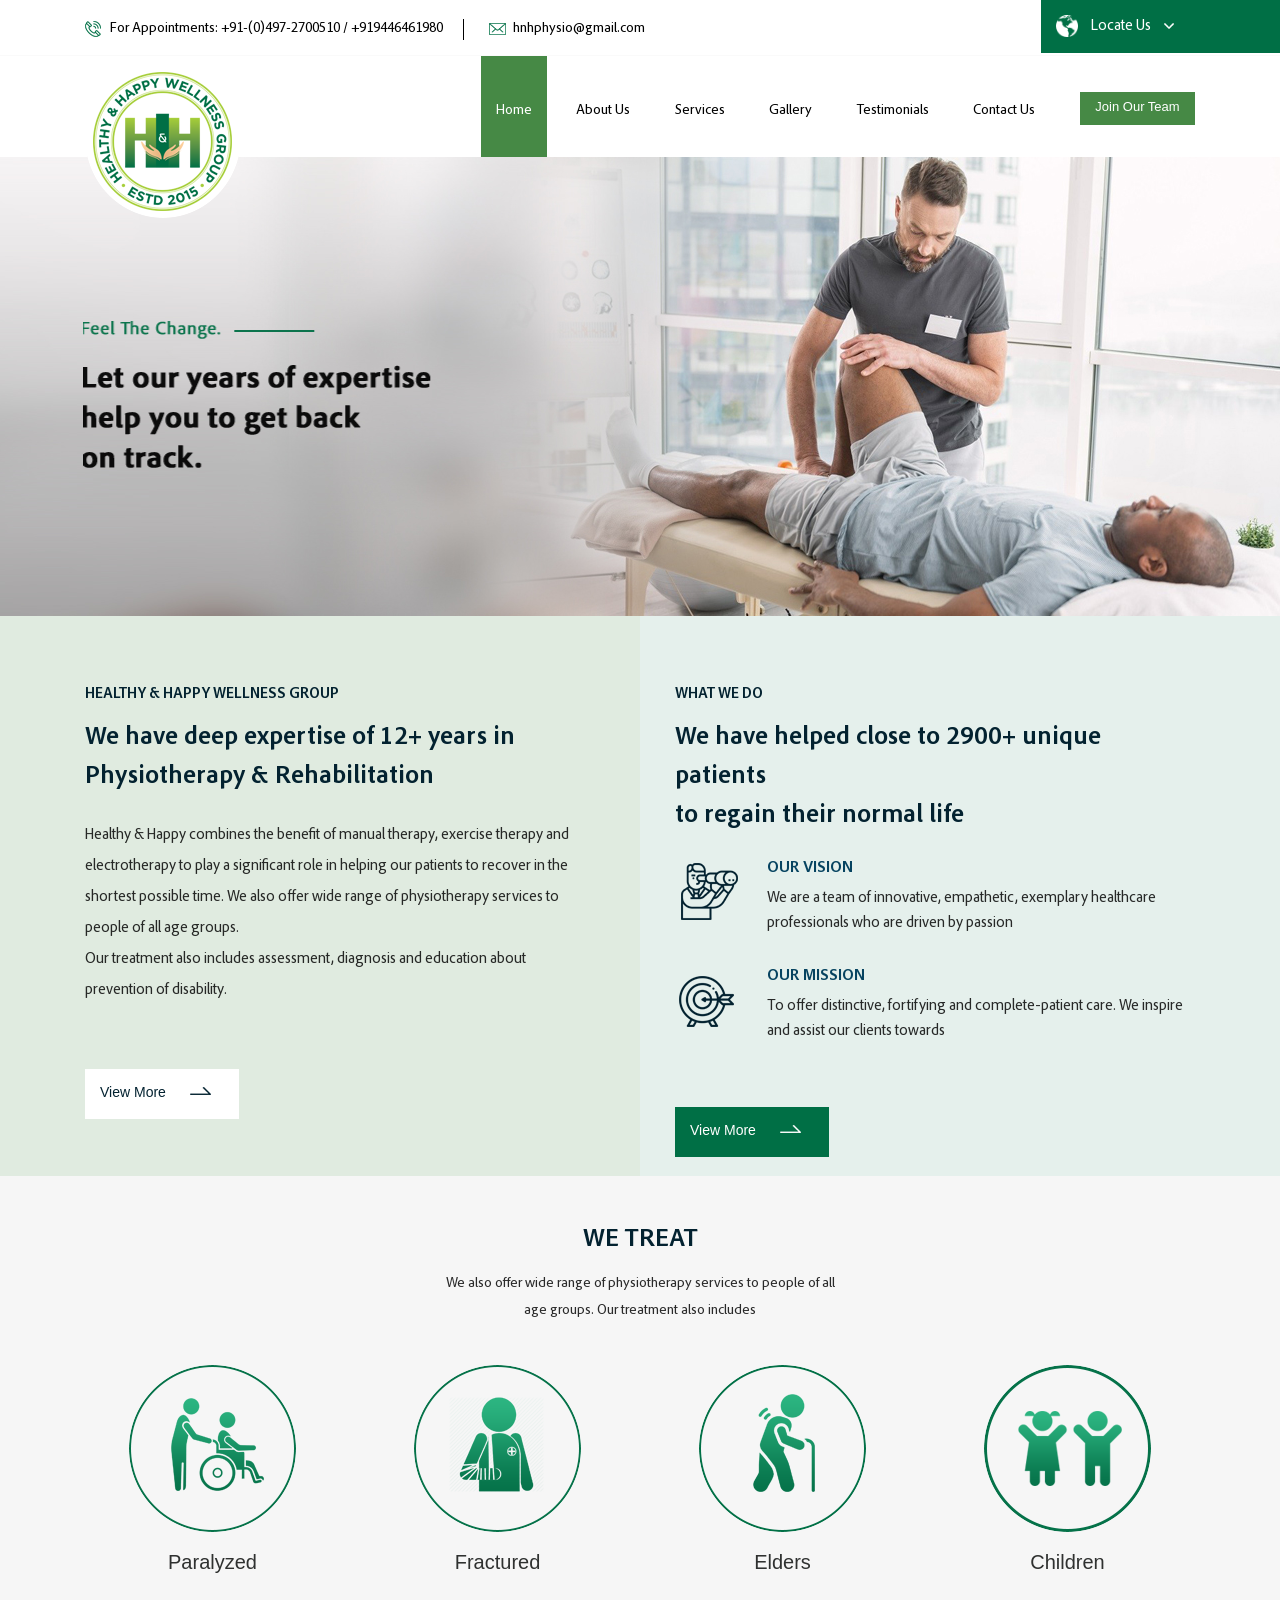
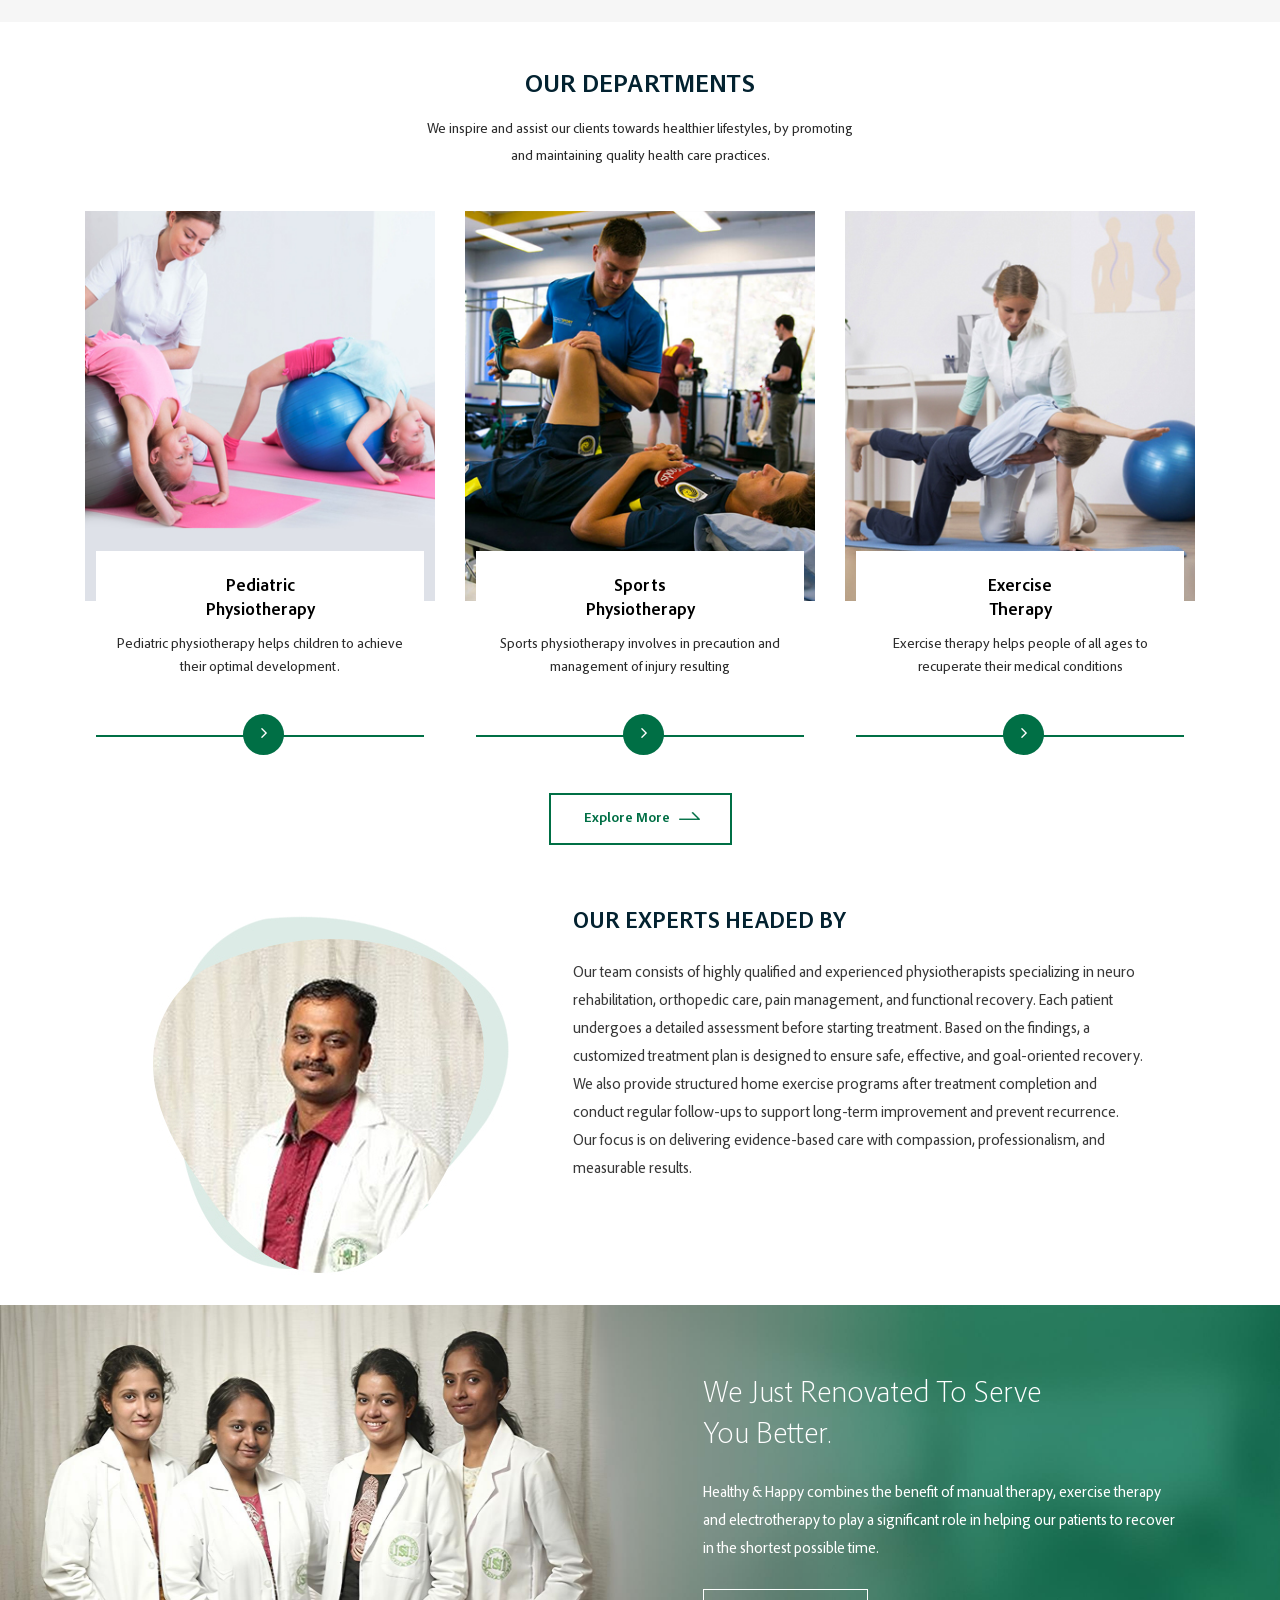
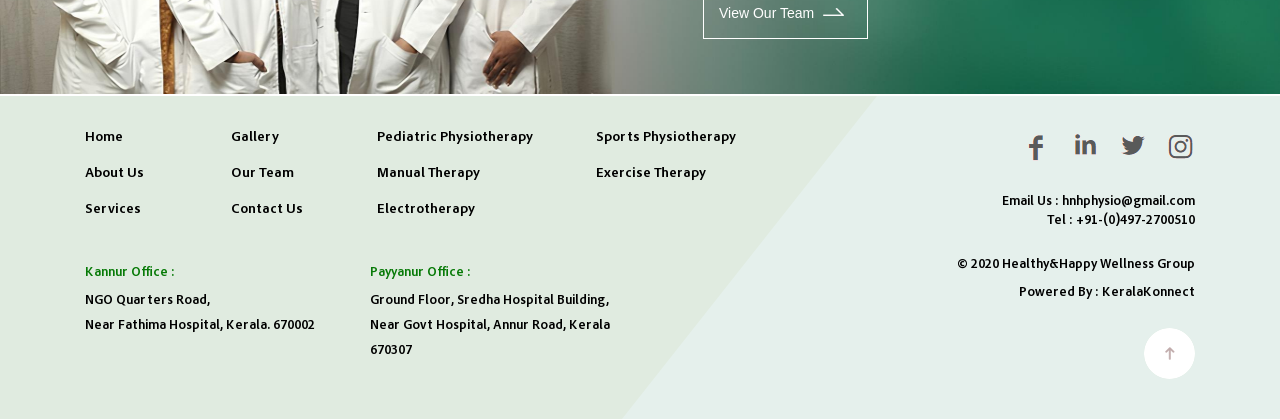
==== commit 5d40774f: "footer changed" ====
--- a/index.html
+++ b/index.html
@@ -586,9 +586,9 @@
               Powered By :
               <a
                 class="tnm"
-                href="https://tnmonlinesolutions.com/"
+                href="https://keralakonnect.com/"
                 target="_blank"
-                >TNM Online Solutions</a
+                >KeralaKonnect</a
               >
             </div>
 
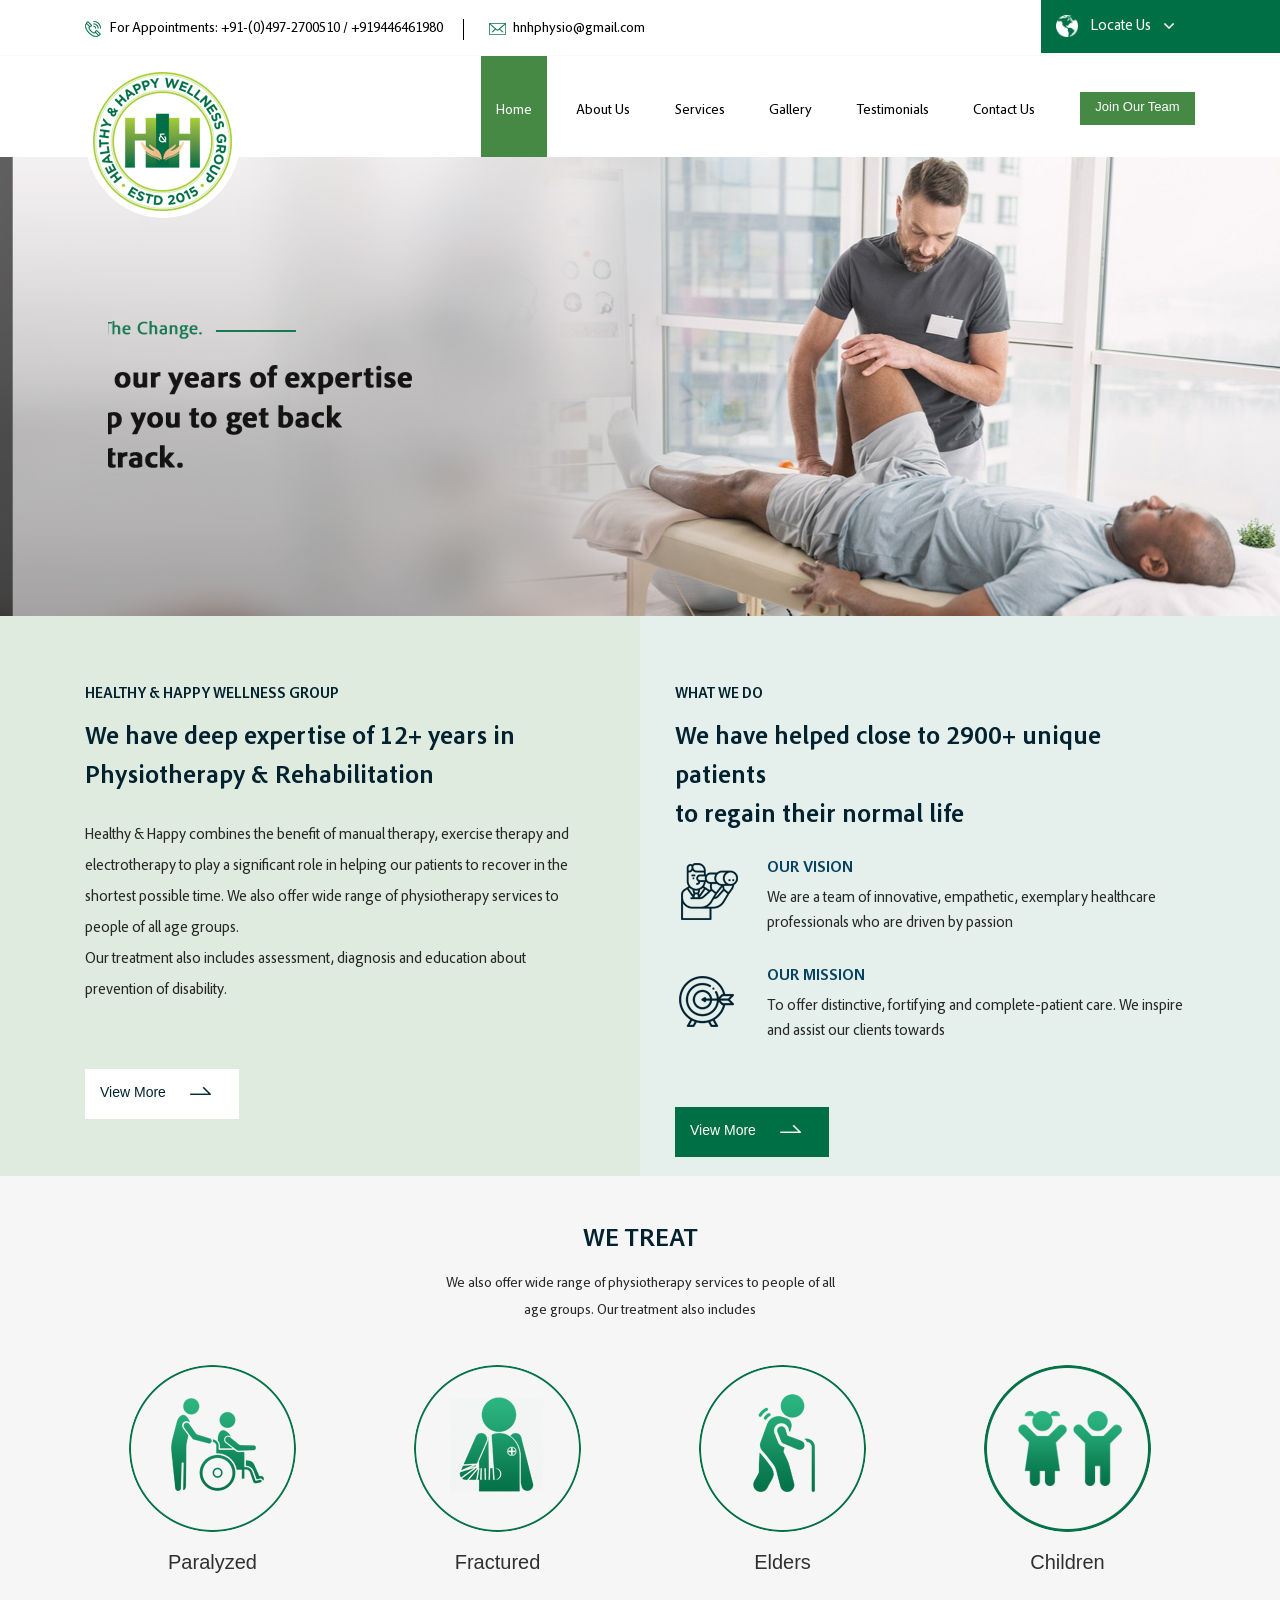
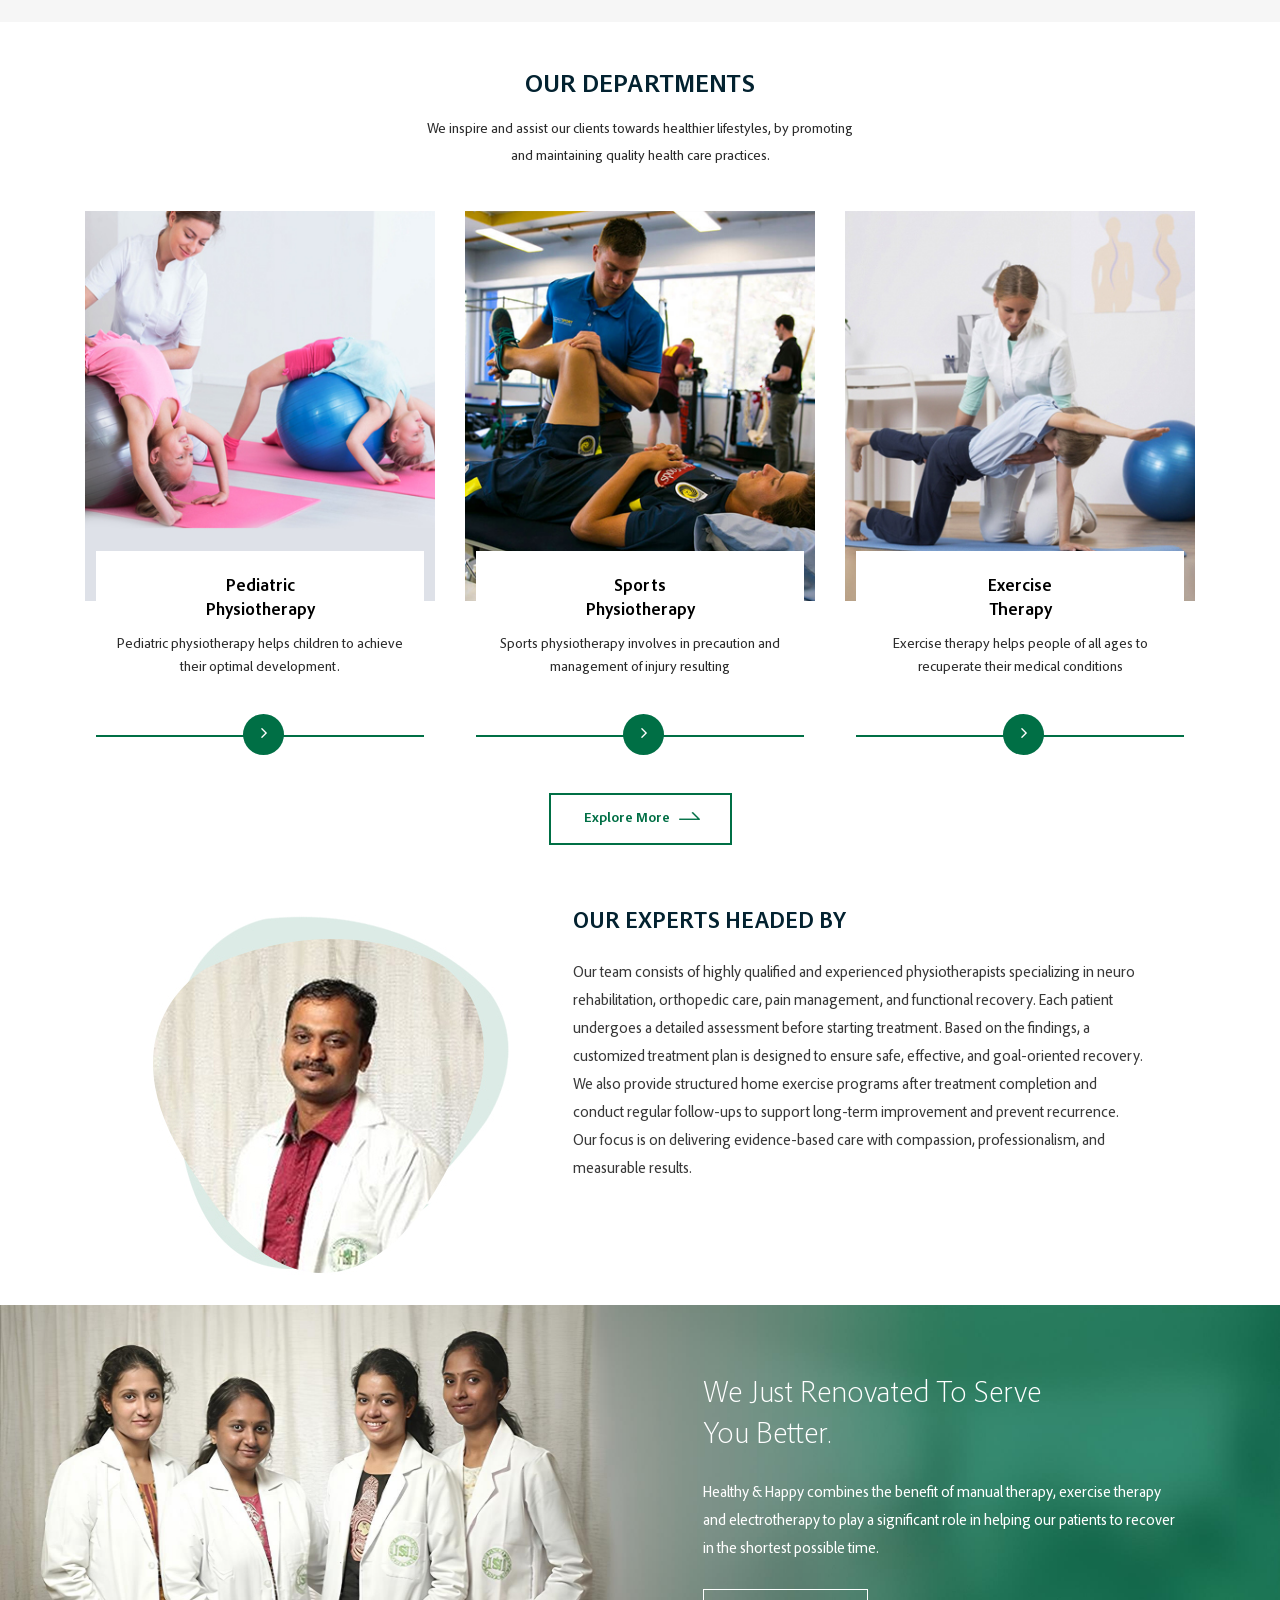
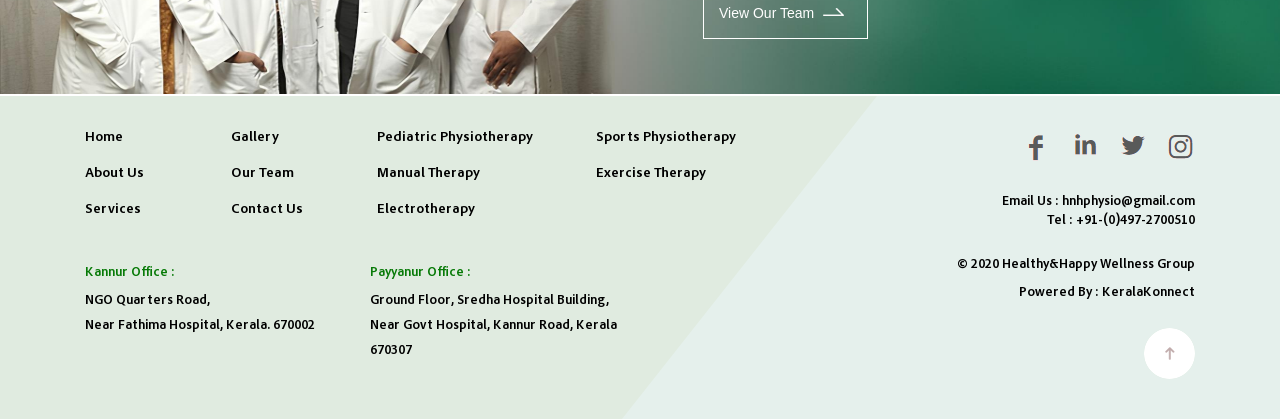
==== commit d7394f2f: "fotter changed" ====
--- a/index.html
+++ b/index.html
@@ -556,7 +556,7 @@
               <h1>Payyanur Office :</h1>
               <p>
                 Ground Floor, Sredha Hospital Building,<br />
-                Near Govt Hospital, Annur Road, Kerala 670307
+                Near Govt Hospital, Kannur Road, Kerala 670307
               </p>
             </div>
           </div>
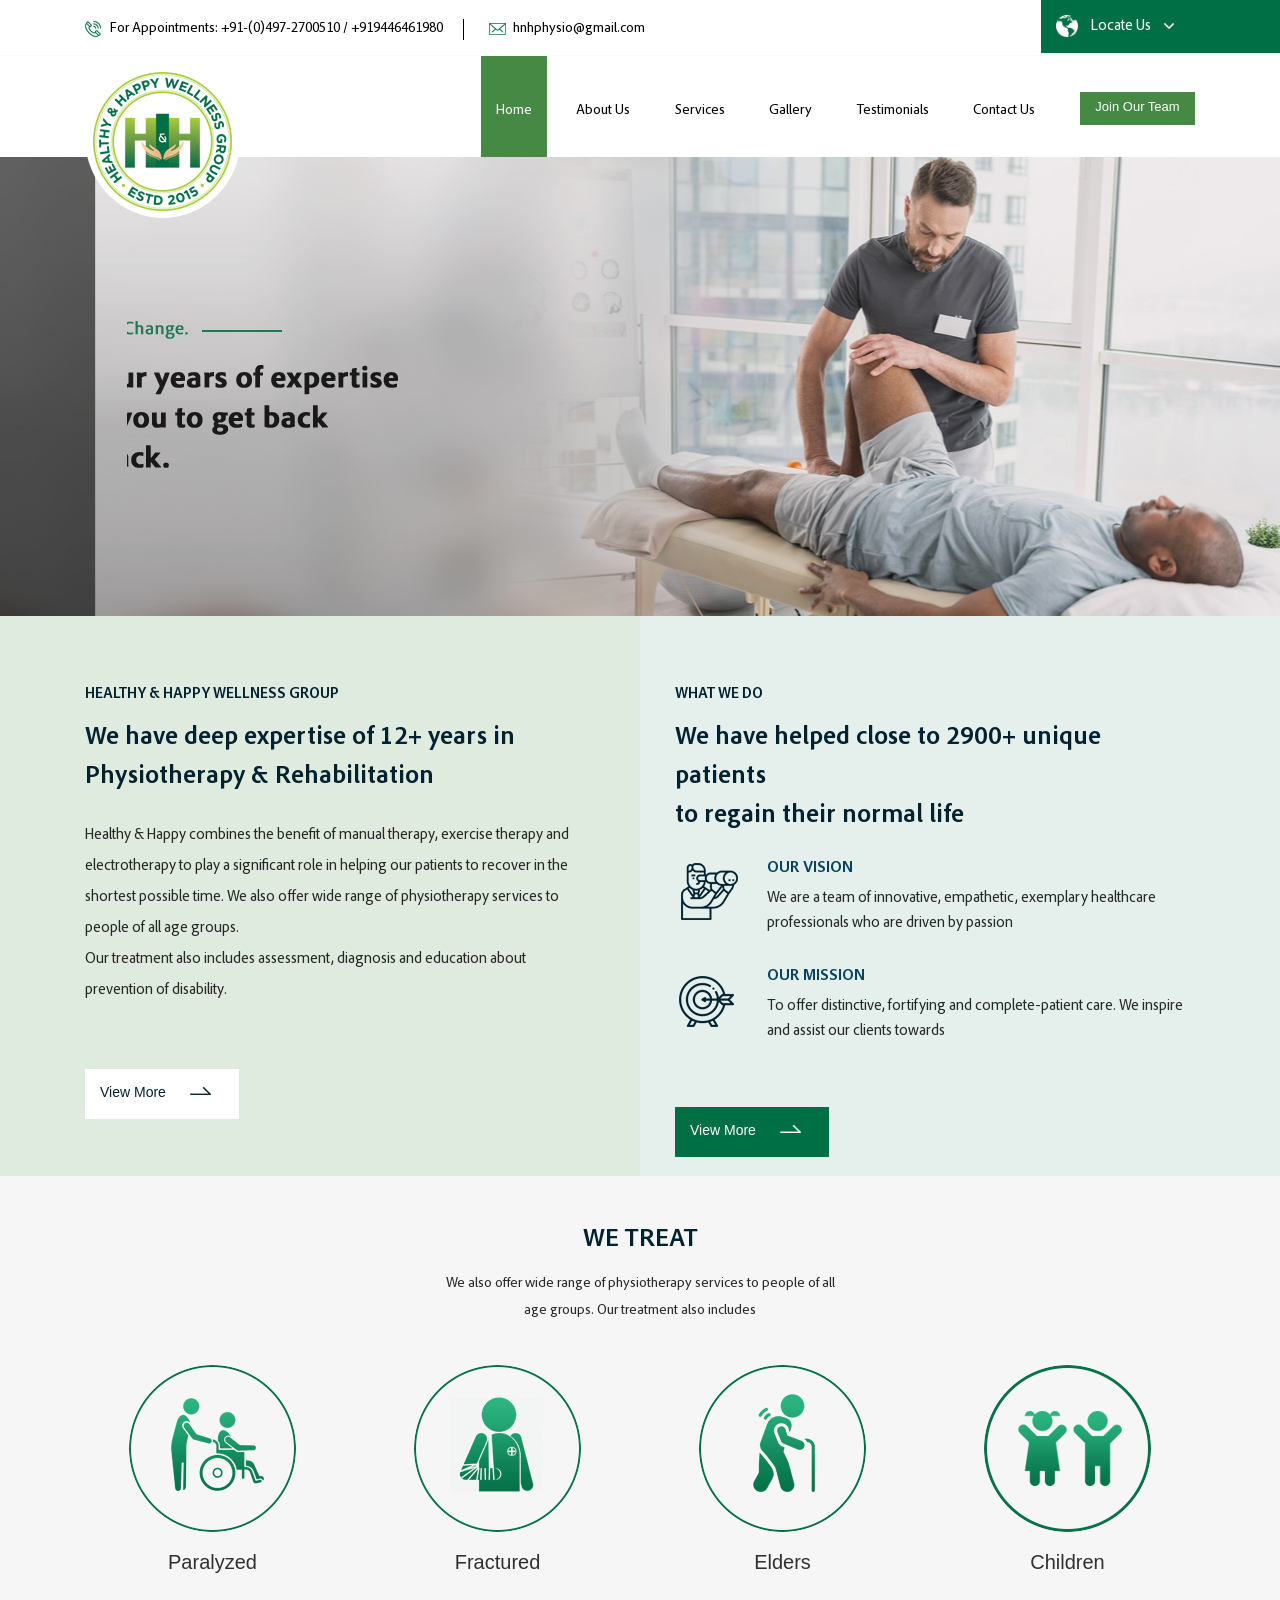
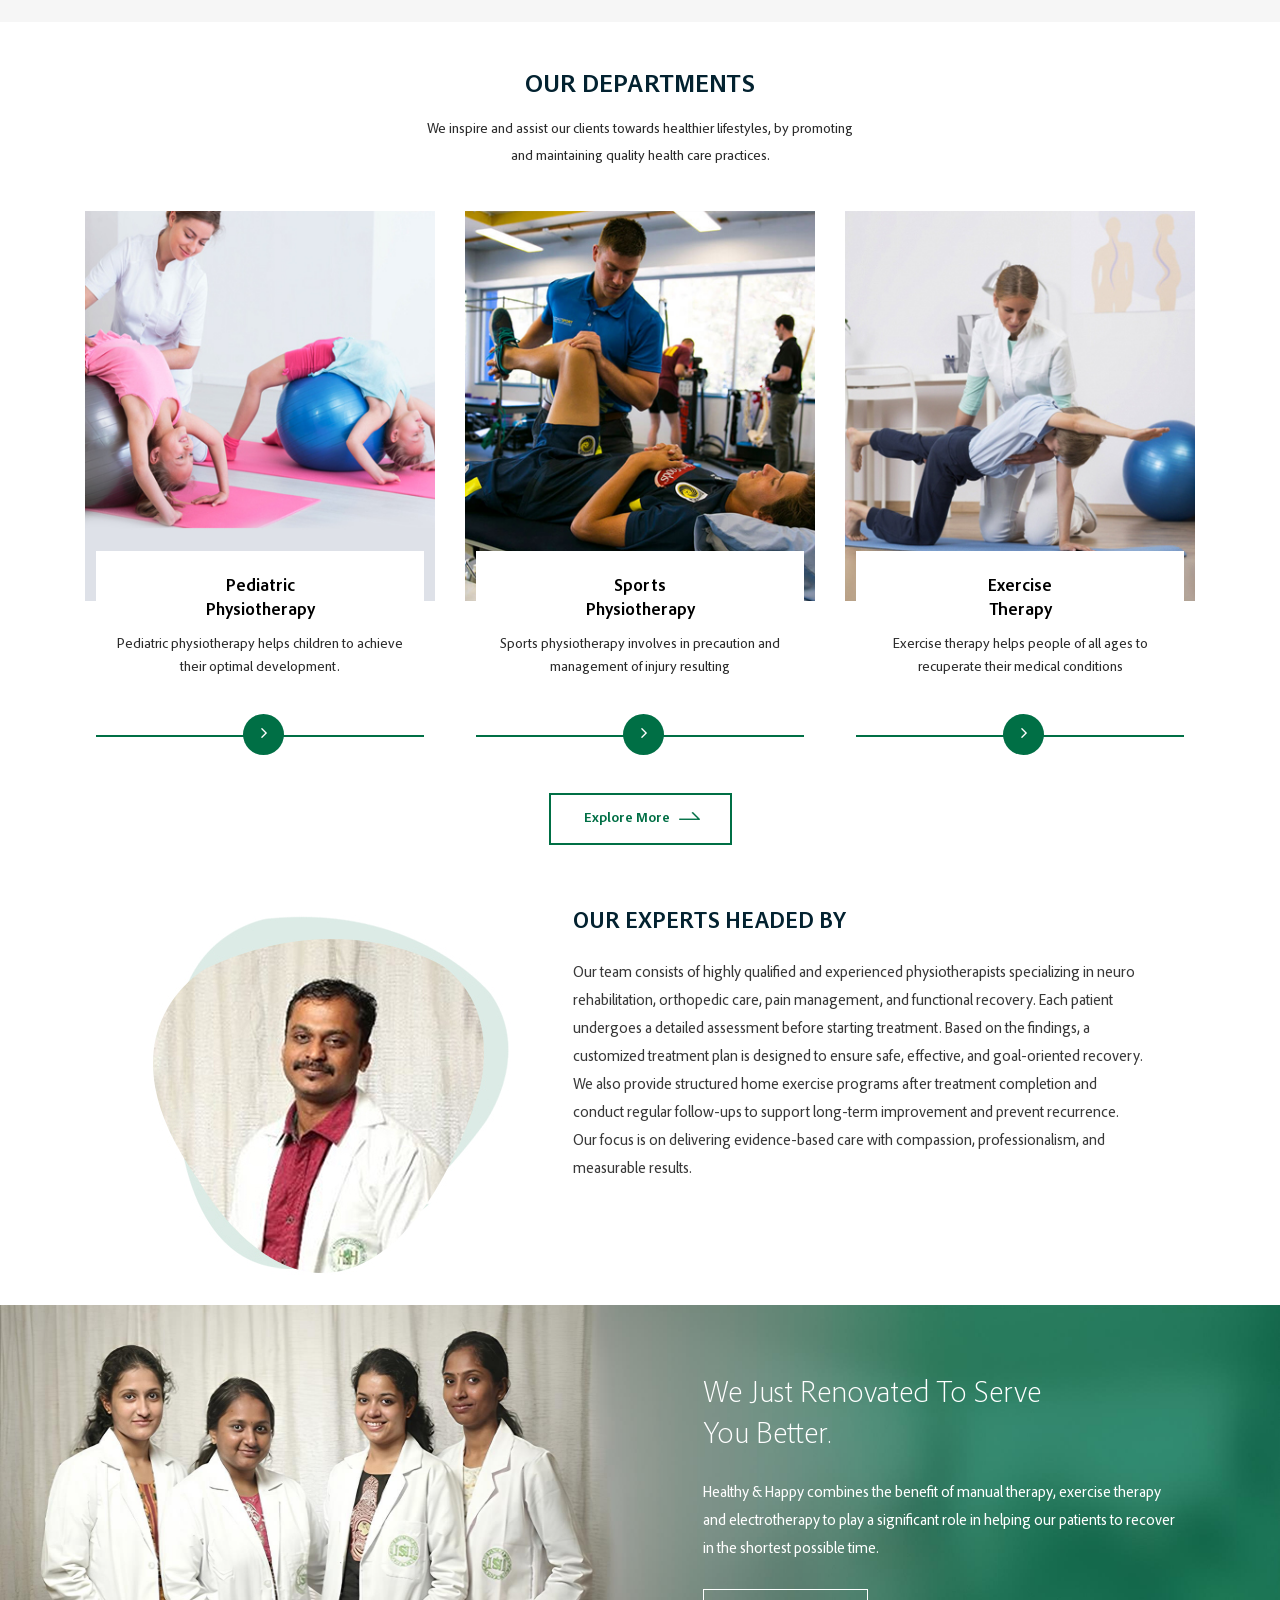
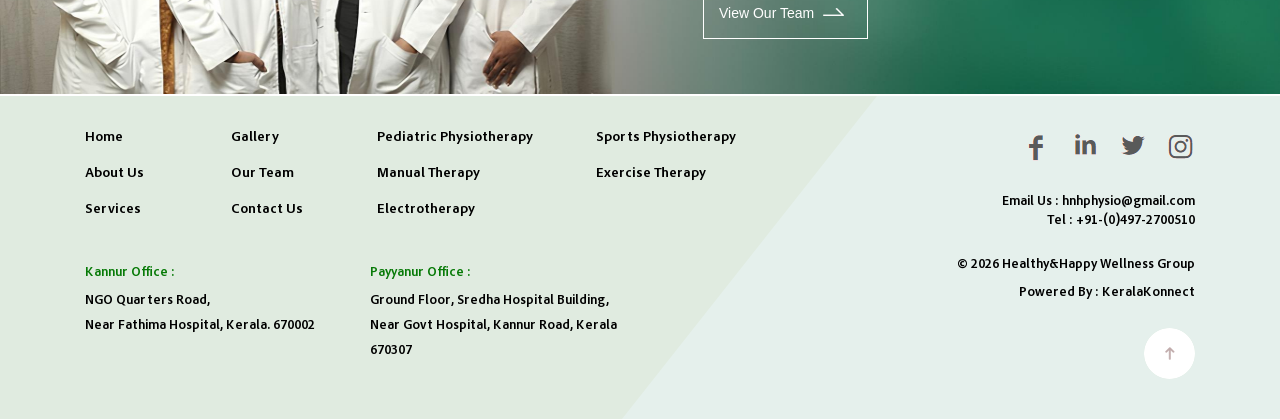
==== commit ccbc74c5: "dynamic year added" ====
--- a/index.html
+++ b/index.html
@@ -582,15 +582,12 @@
             </div>
 
             <div class="copyright">
-              © 2020 Healthy&Happy Wellness Group <br />
-              Powered By :
-              <a
-                class="tnm"
-                href="https://keralakonnect.com/"
-                target="_blank"
-                >KeralaKonnect</a
-              >
-            </div>
+  © <span id="year"></span> Healthy&Happy Wellness Group <br>
+  Powered By : 
+  <a class="tnm" href="https://keralakonnect.com/" target="_blank">
+    KeralaKonnect
+  </a>	
+</div>
 
             <div id="stop" class="scrollTop">
               <span
@@ -735,6 +732,7 @@
       function closeNav() {
         document.getElementById("myNav").style.height = "0%";
       }
+        document.getElementById("year").textContent = new Date().getFullYear();
     </script>
   </body>
 </html>
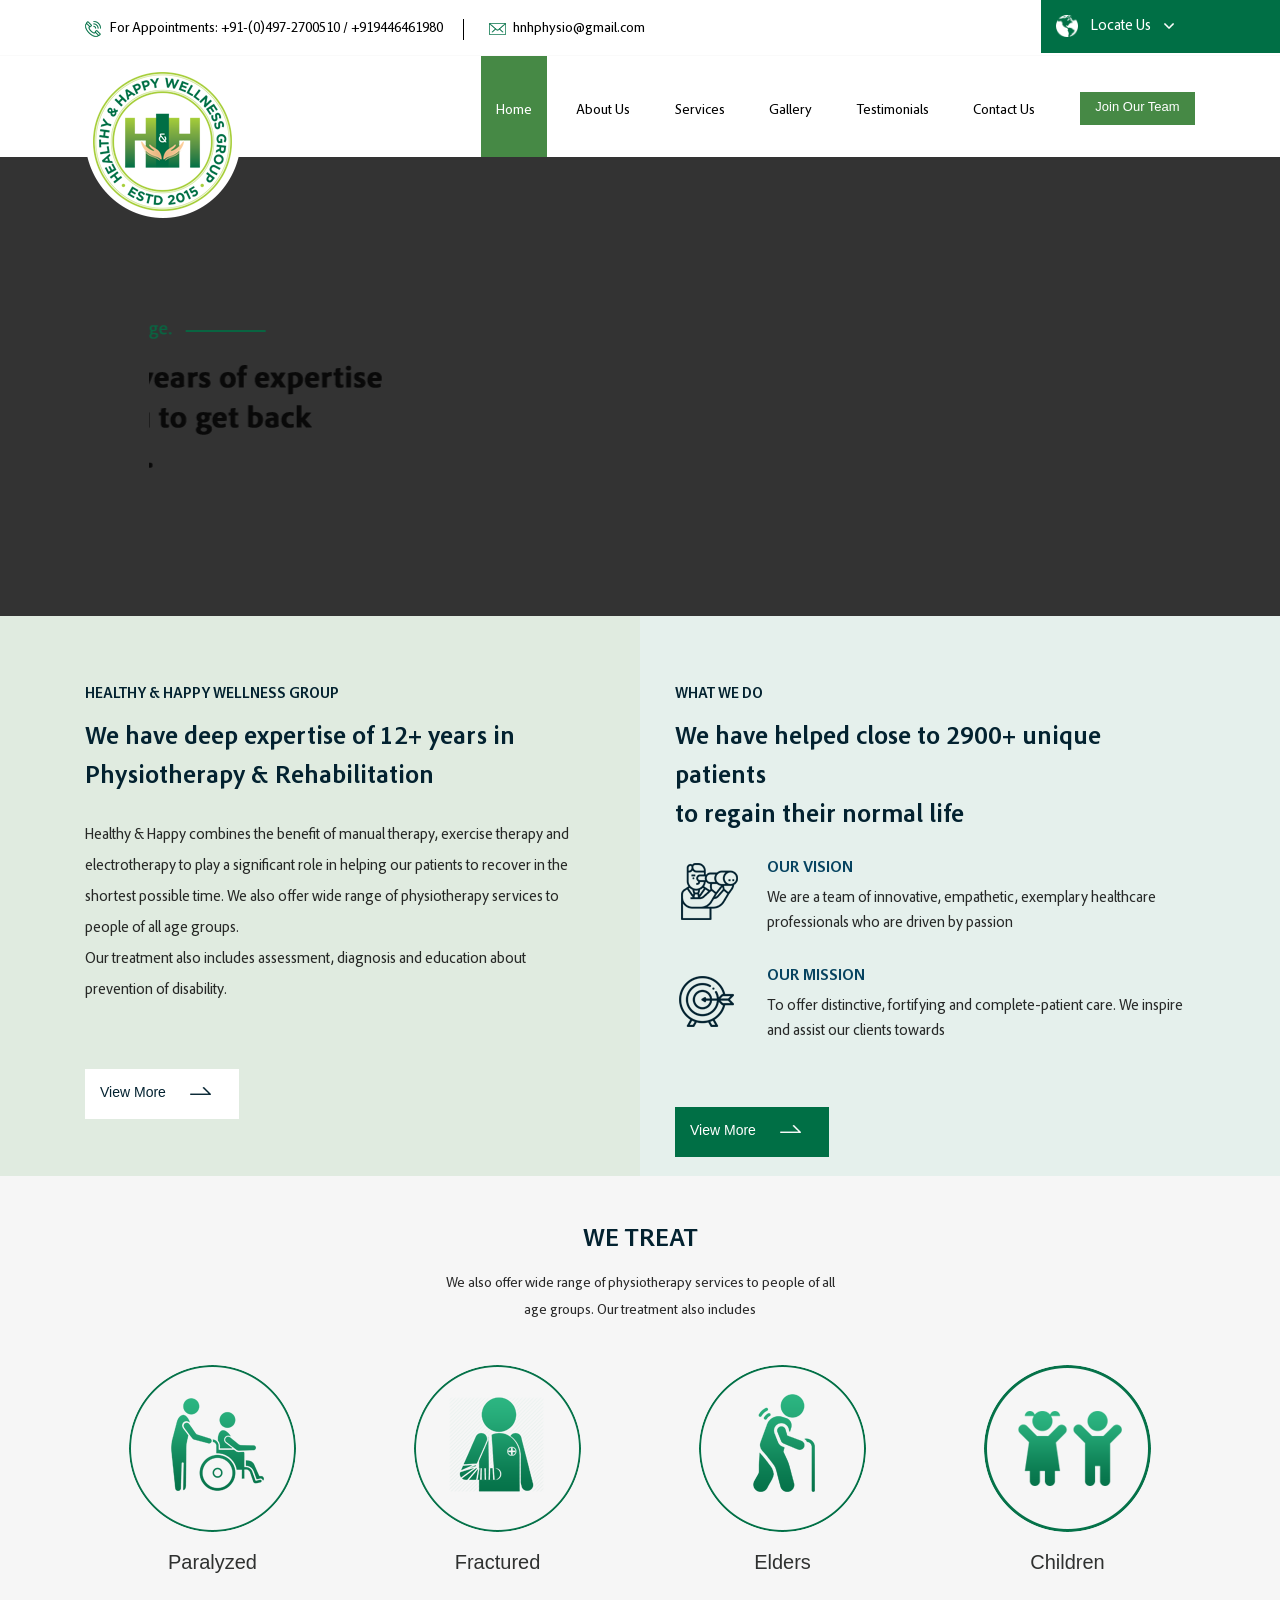
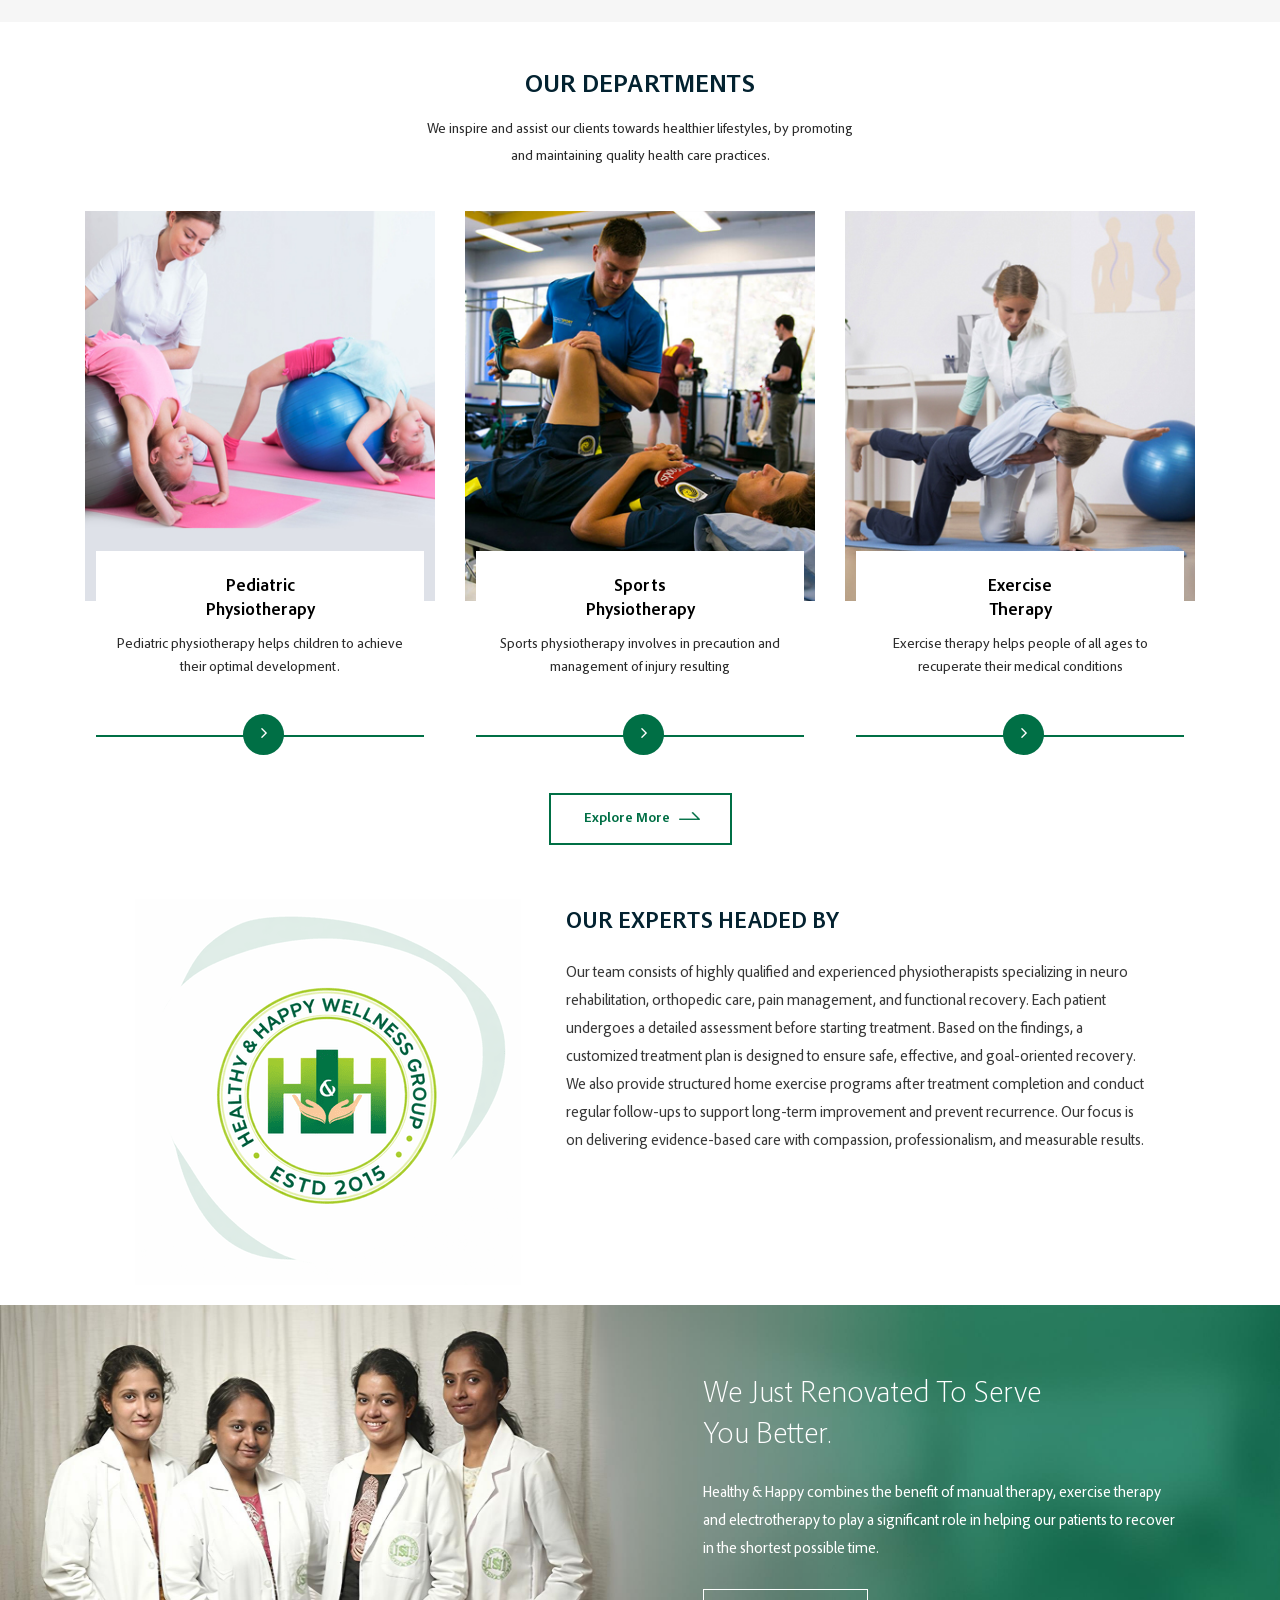
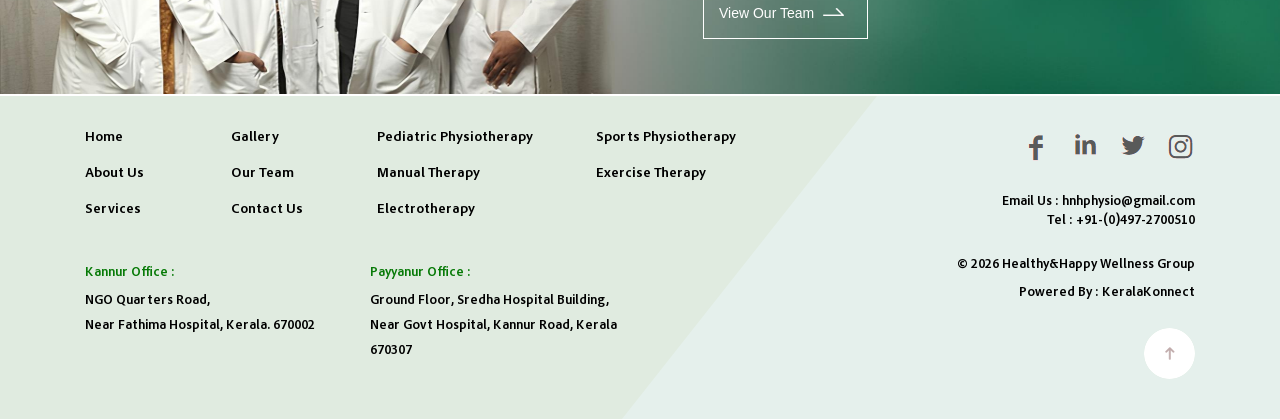
==== commit 4eb48f3b: "image added" ====
--- a/index.html
+++ b/index.html
@@ -476,7 +476,7 @@
       <div class="container">
         <div class="row">
           <div class="col-md-12">
-            <img class="expert-img img-fluid" src="images/expert_head.jpg" />
+            <img class="expert-img img-fluid" src="images/hnhlogo.png" />
             <!-- <h1></h1> -->
             <h2>Our Experts headed by</h2>
             <p>
